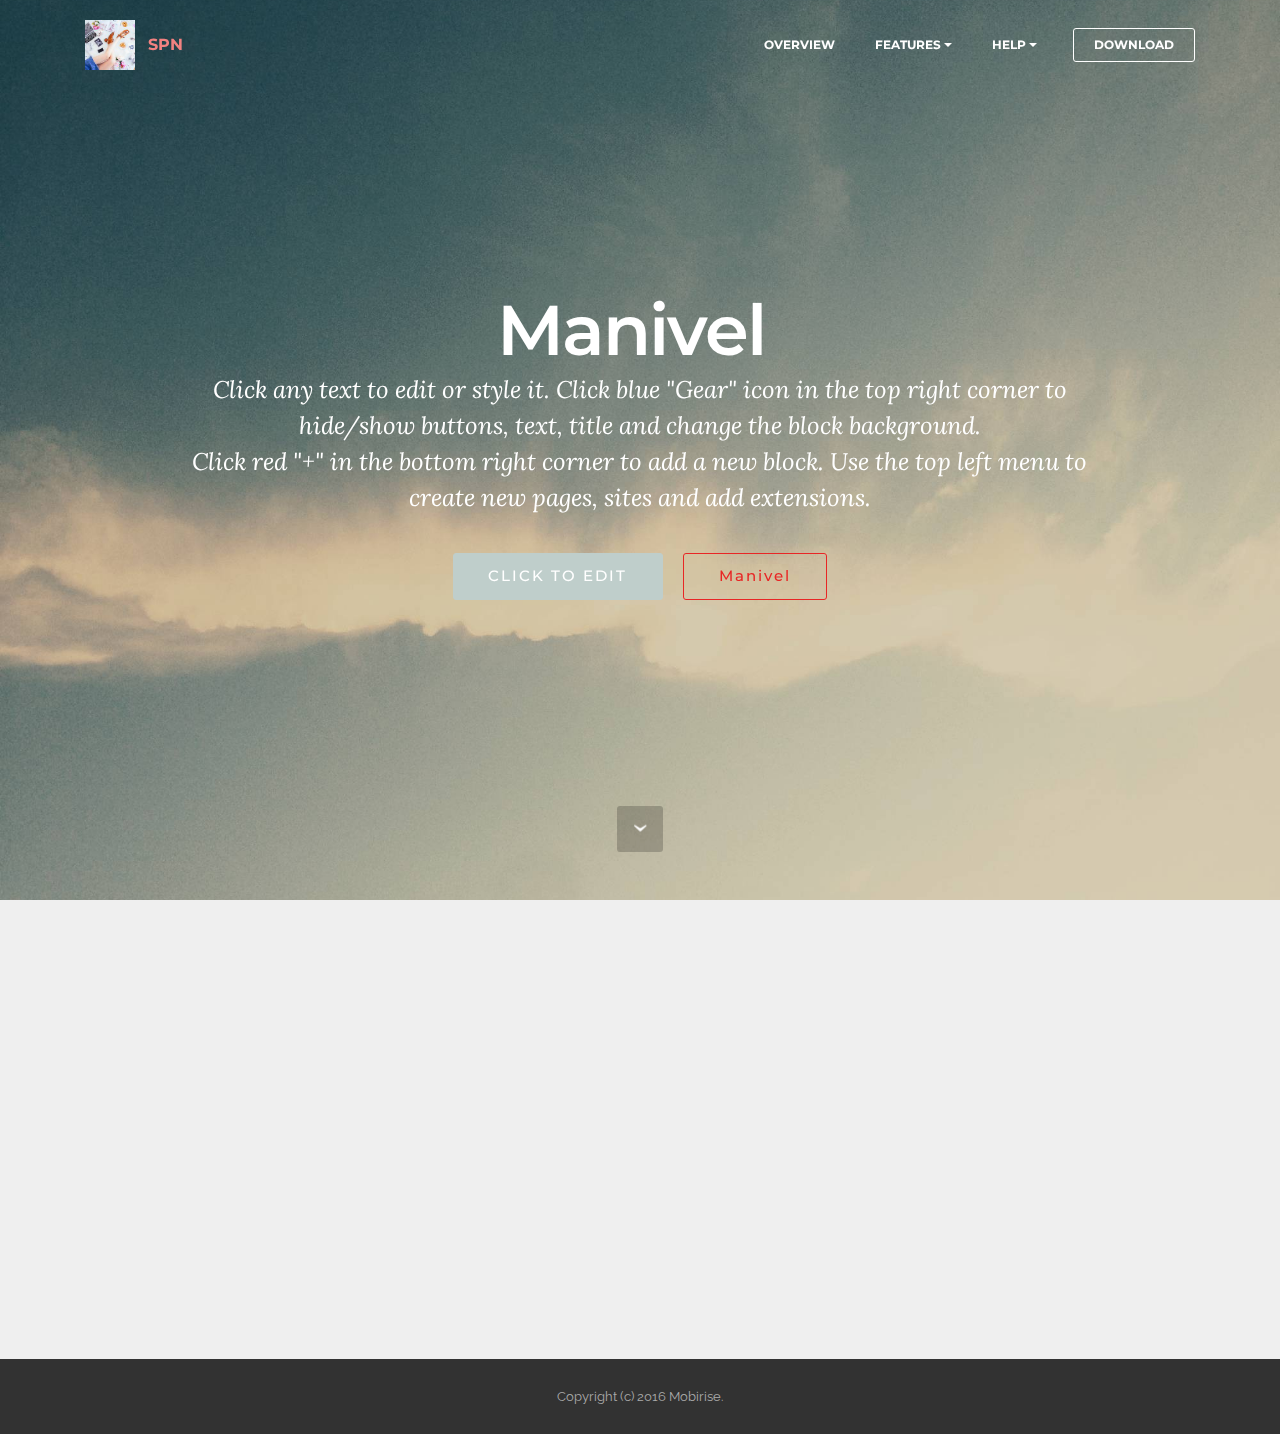
==== index.html @ 3fc9e306 "create github pages" ====
<!DOCTYPE html>
<html>
<head>
  <!-- Site made with Mobirise Website Builder v3.12.1, https://mobirise.com -->
  <meta charset="UTF-8">
  <meta http-equiv="X-UA-Compatible" content="IE=edge">
  <meta name="generator" content="Mobirise v3.12.1, mobirise.com">
  <meta name="viewport" content="width=device-width, initial-scale=1">
  <link rel="shortcut icon" href="assets/images/mbr-128x128.jpg" type="image/x-icon">
  <meta name="description" content="">
  
  <link rel="stylesheet" href="https://fonts.googleapis.com/css?family=Lora:400,700,400italic,700italic&amp;subset=latin">
  <link rel="stylesheet" href="https://fonts.googleapis.com/css?family=Montserrat:400,700">
  <link rel="stylesheet" href="https://fonts.googleapis.com/css?family=Raleway:100,100i,200,200i,300,300i,400,400i,500,500i,600,600i,700,700i,800,800i,900,900i">
  <link rel="stylesheet" href="assets/bootstrap-material-design-font/css/material.css">
  <link rel="stylesheet" href="assets/web/assets/mobirise-icons/mobirise-icons.css">
  <link rel="stylesheet" href="assets/et-line-font-plugin/style.css">
  <link rel="stylesheet" href="assets/tether/tether.min.css">
  <link rel="stylesheet" href="assets/bootstrap/css/bootstrap.min.css">
  <link rel="stylesheet" href="assets/dropdown/css/style.css">
  <link rel="stylesheet" href="assets/animate.css/animate.min.css">
  <link rel="stylesheet" href="assets/theme/css/style.css">
  <link rel="stylesheet" href="assets/mobirise/css/mbr-additional.css" type="text/css">
  
  
  
</head>
<body>
<section id="menu-0">

    <nav class="navbar navbar-dropdown bg-color transparent navbar-fixed-top">
        <div class="container">

            <div class="mbr-table">
                <div class="mbr-table-cell">

                    <div class="navbar-brand">
                        <a href="https://mobirise.com" class="navbar-logo"><img src="assets/images/mbr-128x128.jpg" alt="Mobirise"></a>
                        <a class="navbar-caption text-danger" href="https://mobirise.com">SPN</a>
                    </div>

                </div>
                <div class="mbr-table-cell">

                    <button class="navbar-toggler pull-xs-right hidden-md-up" type="button" data-toggle="collapse" data-target="#exCollapsingNavbar">
                        <div class="hamburger-icon"></div>
                    </button>

                    <ul class="nav-dropdown collapse pull-xs-right nav navbar-nav navbar-toggleable-sm" id="exCollapsingNavbar"><li class="nav-item"><a class="nav-link link" href="https://mobirise.com/">OVERVIEW</a></li><li class="nav-item dropdown"><a class="nav-link link dropdown-toggle" data-toggle="dropdown-submenu" href="https://mobirise.com/">FEATURES</a><div class="dropdown-menu"><a class="dropdown-item" href="https://mobirise.com/">Mobile friendly</a><a class="dropdown-item" href="https://mobirise.com/">Based on Bootstrap</a><div class="dropdown"><a class="dropdown-item dropdown-toggle" data-toggle="dropdown-submenu" href="https://mobirise.com/">Trendy blocks</a><div class="dropdown-menu dropdown-submenu"><a class="dropdown-item" href="https://mobirise.com/">Image/content slider</a><a class="dropdown-item" href="https://mobirise.com/">Contact forms</a><a class="dropdown-item" href="https://mobirise.com/">Image gallery</a><a class="dropdown-item" href="https://mobirise.com/">Mobile menu</a><a class="dropdown-item" href="https://mobirise.com/">Google maps</a><a class="dropdown-item" href="https://mobirise.com/">Social buttons</a><a class="dropdown-item" href="https://mobirise.com/">Google fonts</a><a class="dropdown-item" href="https://mobirise.com/">Video background</a></div></div><a class="dropdown-item" href="https://mobirise.com/">Host anywhere</a></div></li><li class="nav-item dropdown"><a class="nav-link link dropdown-toggle" data-toggle="dropdown-submenu" href="https://mobirise.com/">HELP</a><div class="dropdown-menu"><a class="dropdown-item" href="http://forums.mobirise.com/">Forum</a><a class="dropdown-item" href="https://mobirise.com/">Tutorials</a><a class="dropdown-item" href="https://mobirise.com/">Contact us</a></div></li><li class="nav-item nav-btn"><a class="nav-link btn btn-white btn-white-outline" href="https://mobirise.com/">DOWNLOAD</a></li></ul>
                    <button hidden="" class="navbar-toggler navbar-close" type="button" data-toggle="collapse" data-target="#exCollapsingNavbar">
                        <div class="close-icon"></div>
                    </button>

                </div>
            </div>

        </div>
    </nav>

</section>

<section class="engine"><a rel="external" href="https://mobirise.com">https://mobirise.com/</a></section><section class="mbr-section mbr-section-hero mbr-section-full mbr-parallax-background mbr-section-with-arrow mbr-after-navbar" id="header1-1" style="background-image: url(assets/images/jumbotron.jpg);">

    

    <div class="mbr-table-cell">

        <div class="container">
            <div class="row">
                <div class="mbr-section col-md-10 col-md-offset-1 text-xs-center">

                    <h1 class="mbr-section-title display-1">Manivel&nbsp;</h1>
                    <p class="mbr-section-lead lead">Click any text to edit or style it. Click blue "Gear" icon in the top right corner to hide/show buttons, text, title and change the block background. <br> Click red "+" in the bottom right corner to add a new block. Use the top left menu to create new pages, sites and add extensions.</p>
                    <div class="mbr-section-btn"><a class="btn btn-lg btn-secondary" href="https://mobirise.com">CLICK TO EDIT</a> <a class="btn btn-lg btn-danger-outline btn-danger" href="page1.html">Manivel</a></div>
                </div>
            </div>
        </div>
    </div>

    <div class="mbr-arrow mbr-arrow-floating" aria-hidden="true"><a href="#footer1-2"><i class="mbr-arrow-icon"></i></a></div>

</section>

<section class="mbr-cards mbr-section mbr-section-nopadding" id="features7-3" style="background-color: rgb(239, 239, 239);">

    

    <div class="mbr-cards-row row">
        <div class="mbr-cards-col col-xs-12 col-lg-3" style="padding-top: 80px; padding-bottom: 80px;">
            <div class="container">
                <div class="card cart-block">
                    <div class="card-img iconbox"><a href="https://flipkart.com" target="_blank" class="mbri-shopping-cart mbr-iconfont mbr-iconfont-features7" style="color: rgb(255, 255, 255);"></a></div>
                    <div class="card-block">
                        <h4 class="card-title">Bootstrap 4</h4>
                        
                        <p class="card-text">Bootstrap 4 has been noted as one of the most reliable and proven frameworks and Mobirise has been equipped to develop websites using this framework.</p>
                        
                    </div>
                </div>
            </div>
        </div>
        <div class="mbr-cards-col col-xs-12 col-lg-3" style="padding-top: 80px; padding-bottom: 80px;">
            <div class="container">
                <div class="card cart-block">
                    <div class="card-img iconbox"><a href="https://mobirise.com" class="etl-icon icon-edit mbr-iconfont mbr-iconfont-features7" style="color: rgb(255, 255, 255);"></a></div>
                    <div class="card-block">
                        <h4 class="card-title">Responsive</h4>
                        
                        <p class="card-text">One of Bootstrap 4's big points is responsiveness and Mobirise makes effective use of this by generating highly responsive website for you.</p>
                        
                    </div>
                </div>
          </div>
        </div>
        <div class="mbr-cards-col col-xs-12 col-lg-3" style="padding-top: 80px; padding-bottom: 80px;">
            <div class="container">
                <div class="card cart-block">
                    <div class="card-img iconbox"><a href="https://mobirise.com" class="etl-icon icon-briefcase mbr-iconfont mbr-iconfont-features7" style="color: rgb(255, 255, 255);"></a></div>
                    <div class="card-block">
                        <h4 class="card-title">Web Fonts</h4>
                        
                        <p class="card-text">Google has a highly exhaustive list of fonts compiled into its web font platform and Mobirise makes it easy for you to use them on your website easily and freely.</p>
                        
                    </div>
                </div>
            </div>
        </div>
        <div class="mbr-cards-col col-xs-12 col-lg-3" style="padding-top: 80px; padding-bottom: 80px;">
            <div class="container">
                <div class="card cart-block">
                    <div class="card-img iconbox"><a href="https://mobirise.com" class="etl-icon icon-linegraph mbr-iconfont mbr-iconfont-features7" style="color: rgb(255, 255, 255);"></a></div>
                    <div class="card-block">
                        <h4 class="card-title">Unlimited Sites</h4>
                        
                        <p class="card-text">Mobirise gives you the freedom to develop as many websites as you like given the fact that it is a desktop app.</p>
                        
                    </div>
                </div>
            </div>
        </div>
        
        
    </div>
</section>

<footer class="mbr-small-footer mbr-section mbr-section-nopadding" id="footer1-2" style="background-color: rgb(50, 50, 50); padding-top: 1.75rem; padding-bottom: 1.75rem;">
    
    <div class="container">
        <p class="text-xs-center">Copyright (c) 2016 Mobirise.</p>
    </div>
</footer>


  <script src="assets/web/assets/jquery/jquery.min.js"></script>
  <script src="assets/tether/tether.min.js"></script>
  <script src="assets/bootstrap/js/bootstrap.min.js"></script>
  <script src="assets/smooth-scroll/smooth-scroll.js"></script>
  <script src="assets/dropdown/js/script.min.js"></script>
  <script src="assets/touch-swipe/jquery.touch-swipe.min.js"></script>
  <script src="assets/viewport-checker/jquery.viewportchecker.js"></script>
  <script src="assets/jarallax/jarallax.js"></script>
  <script src="assets/theme/js/script.js"></script>
  
  
  <input name="animation" type="hidden">
  </body>
</html>
---- assets/bootstrap-material-design-font/css/material.css ----
@font-face {
  font-family: 'Material-Design-Icons';
  src: url('../fonts/Material-Design-Icons.eot?3ocs8m');
  src: url('../fonts/Material-Design-Icons.eot?#iefix3ocs8m') format('embedded-opentype'), url('../fonts/Material-Design-Icons.woff?3ocs8m') format('woff'), url('../fonts/Material-Design-Icons.ttf?3ocs8m') format('truetype'), url('../fonts/Material-Design-Icons.svg?3ocs8m#Material-Design-Icons') format('svg');
  font-weight: normal;
  font-style: normal;
}
[class^="mdi-"],
[class*="mdi-"] {
  speak: none;
  display: inline-block;
  font-style: normal;
  font-variant:normal;
  font-weight:normal;
  /*font-size:24px;*/
  line-height:1;
  font-family:'Material-Design-Icons' !important;
  text-rendering: auto;
  
  -webkit-font-smoothing: antialiased;
  -moz-osx-font-smoothing: grayscale;
  -webkit-transform: translate(0, 0);
      -ms-transform: translate(0, 0);
          transform: translate(0, 0);
}
[class^="mdi-"]:before,
[class*="mdi-"]:before {
  display: inline-block;
  speak: none;
  text-decoration: inherit;
}
[class^="mdi-"].pull-left,
[class*="mdi-"].pull-left {
  margin-right: .3em;
}
[class^="mdi-"].pull-right,
[class*="mdi-"].pull-right {
  margin-left: .3em;
}
[class^="mdi-"].mdi-lg:before,
[class*="mdi-"].mdi-lg:before,
[class^="mdi-"].mdi-lg:after,
[class*="mdi-"].mdi-lg:after {
  font-size: 1.33333333em;
  line-height: 0.75em;
  vertical-align: -15%;
}
[class^="mdi-"].mdi-2x:before,
[class*="mdi-"].mdi-2x:before,
[class^="mdi-"].mdi-2x:after,
[class*="mdi-"].mdi-2x:after {
  font-size: 2em;
}
[class^="mdi-"].mdi-3x:before,
[class*="mdi-"].mdi-3x:before,
[class^="mdi-"].mdi-3x:after,
[class*="mdi-"].mdi-3x:after {
  font-size: 3em;
}
[class^="mdi-"].mdi-4x:before,
[class*="mdi-"].mdi-4x:before,
[class^="mdi-"].mdi-4x:after,
[class*="mdi-"].mdi-4x:after {
  font-size: 4em;
}
[class^="mdi-"].mdi-5x:before,
[class*="mdi-"].mdi-5x:before,
[class^="mdi-"].mdi-5x:after,
[class*="mdi-"].mdi-5x:after {
  font-size: 5em;
}
[class^="mdi-device-signal-cellular-"]:after,
[class^="mdi-device-battery-"]:after,
[class^="mdi-device-battery-charging-"]:after,
[class^="mdi-device-signal-cellular-connected-no-internet-"]:after,
[class^="mdi-device-signal-wifi-"]:after,
[class^="mdi-device-signal-wifi-statusbar-not-connected"]:after,
.mdi-device-network-wifi:after {
  opacity: .3;
  position: absolute;
  left: 0;
  top: 0;
  z-index: 1;
  display: inline-block;
  speak: none;
  text-decoration: inherit;
}
[class^="mdi-device-signal-cellular-"]:after {
  content: "\e758";
}
[class^="mdi-device-battery-"]:after {
  content: "\e735";
}
[class^="mdi-device-battery-charging-"]:after {
  content: "\e733";
}
[class^="mdi-device-signal-cellular-connected-no-internet-"]:after {
  content: "\e75d";
}
[class^="mdi-device-signal-wifi-"]:after,
.mdi-device-network-wifi:after {
  content: "\e765";
}
[class^="mdi-device-signal-wifi-statusbasr-not-connected"]:after {
  content: "\e8f7";
}
.mdi-device-signal-cellular-off:after,
.mdi-device-signal-cellular-null:after,
.mdi-device-signal-cellular-no-sim:after,
.mdi-device-signal-wifi-off:after,
.mdi-device-signal-wifi-4-bar:after,
.mdi-device-signal-cellular-4-bar:after,
.mdi-device-battery-alert:after,
.mdi-device-signal-cellular-connected-no-internet-4-bar:after,
.mdi-device-battery-std:after,
.mdi-device-battery-full .mdi-device-battery-unknown:after {
  content: "";
}
.mdi-fw {
  width: 1.28571429em;
  text-align: center;
}
.mdi-ul {
  padding-left: 0;
  margin-left: 2.14285714em;
  list-style-type: none;
}
.mdi-ul > li {
  position: relative;
}
.mdi-li {
  position: absolute;
  left: -2.14285714em;
  width: 2.14285714em;
  top: 0.14285714em;
  text-align: center;
}
.mdi-li.mdi-lg {
  left: -1.85714286em;
}
.mdi-border {
  padding: .2em .25em .15em;
  border: solid 0.08em #eeeeee;
  border-radius: .1em;
}
.mdi-spin {
  -webkit-animation: mdi-spin 2s infinite linear;
  animation: mdi-spin 2s infinite linear;
  -webkit-transform-origin: 50% 50%;
  -ms-transform-origin: 50% 50%;
      transform-origin: 50% 50%;
}
.mdi-pulse {
  -webkit-animation: mdi-spin 1s steps(8) infinite;
  animation: mdi-spin 1s steps(8) infinite;
  -webkit-transform-origin: 50% 50%;
  -ms-transform-origin: 50% 50%;
      transform-origin: 50% 50%;
}
@-webkit-keyframes mdi-spin {
  0% {
    -webkit-transform: rotate(0deg);
    transform: rotate(0deg);
  }
  100% {
    -webkit-transform: rotate(359deg);
    transform: rotate(359deg);
  }
}
@keyframes mdi-spin {
  0% {
    -webkit-transform: rotate(0deg);
    transform: rotate(0deg);
  }
  100% {
    -webkit-transform: rotate(359deg);
    transform: rotate(359deg);
  }
}
.mdi-rotate-90 {
  filter: progid:DXImageTransform.Microsoft.BasicImage(rotation=1);
  -webkit-transform: rotate(90deg);
  -ms-transform: rotate(90deg);
  transform: rotate(90deg);
}
.mdi-rotate-180 {
  filter: progid:DXImageTransform.Microsoft.BasicImage(rotation=2);
  -webkit-transform: rotate(180deg);
  -ms-transform: rotate(180deg);
  transform: rotate(180deg);
}
.mdi-rotate-270 {
  filter: progid:DXImageTransform.Microsoft.BasicImage(rotation=3);
  -webkit-transform: rotate(270deg);
  -ms-transform: rotate(270deg);
  transform: rotate(270deg);
}
.mdi-flip-horizontal {
  filter: progid:DXImageTransform.Microsoft.BasicImage(rotation=0, mirror=1);
  -webkit-transform: scale(-1, 1);
  -ms-transform: scale(-1, 1);
  transform: scale(-1, 1);
}
.mdi-flip-vertical {
  filter: progid:DXImageTransform.Microsoft.BasicImage(rotation=2, mirror=1);
  -webkit-transform: scale(1, -1);
  -ms-transform: scale(1, -1);
  transform: scale(1, -1);
}
:root .mdi-rotate-90,
:root .mdi-rotate-180,
:root .mdi-rotate-270,
:root .mdi-flip-horizontal,
:root .mdi-flip-vertical {
  -webkit-filter: none;
          filter: none;
}
.mdi-stack {
  position: relative;
  display: inline-block;
  width: 2em;
  height: 2em;
  line-height: 2em;
  vertical-align: middle;
}
.mdi-stack-1x,
.mdi-stack-2x {
  position: absolute;
  left: 0;
  width: 100%;
  text-align: center;
}
.mdi-stack-1x {
  line-height: inherit;
}
.mdi-stack-2x {
  font-size: 2em;
}
.mdi-inverse {
  color: #ffffff;
}
/* Start Icons */
.mdi-action-3d-rotation:before {
  content: "\e600";
}
.mdi-action-accessibility:before {
  content: "\e601";
}
.mdi-action-account-balance-wallet:before {
  content: "\e602";
}
.mdi-action-account-balance:before {
  content: "\e603";
}
.mdi-action-account-box:before {
  content: "\e604";
}
.mdi-action-account-child:before {
  content: "\e605";
}
.mdi-action-account-circle:before {
  content: "\e606";
}
.mdi-action-add-shopping-cart:before {
  content: "\e607";
}
.mdi-action-alarm-add:before {
  content: "\e608";
}
.mdi-action-alarm-off:before {
  content: "\e609";
}
.mdi-action-alarm-on:before {
  content: "\e60a";
}
.mdi-action-alarm:before {
  content: "\e60b";
}
.mdi-action-android:before {
  content: "\e60c";
}
.mdi-action-announcement:before {
  content: "\e60d";
}
.mdi-action-aspect-ratio:before {
  content: "\e60e";
}
.mdi-action-assessment:before {
  content: "\e60f";
}
.mdi-action-assignment-ind:before {
  content: "\e610";
}
.mdi-action-assignment-late:before {
  content: "\e611";
}
.mdi-action-assignment-return:before {
  content: "\e612";
}
.mdi-action-assignment-returned:before {
  content: "\e613";
}
.mdi-action-assignment-turned-in:before {
  content: "\e614";
}
.mdi-action-assignment:before {
  content: "\e615";
}
.mdi-action-autorenew:before {
  content: "\e616";
}
.mdi-action-backup:before {
  content: "\e617";
}
.mdi-action-book:before {
  content: "\e618";
}
.mdi-action-bookmark-outline:before {
  content: "\e619";
}
.mdi-action-bookmark:before {
  content: "\e61a";
}
.mdi-action-bug-report:before {
  content: "\e61b";
}
.mdi-action-cached:before {
  content: "\e61c";
}
.mdi-action-check-circle:before {
  content: "\e61d";
}
.mdi-action-class:before {
  content: "\e61e";
}
.mdi-action-credit-card:before {
  content: "\e61f";
}
.mdi-action-dashboard:before {
  content: "\e620";
}
.mdi-action-delete:before {
  content: "\e621";
}
.mdi-action-description:before {
  content: "\e622";
}
.mdi-action-dns:before {
  content: "\e623";
}
.mdi-action-done-all:before {
  content: "\e624";
}
.mdi-action-done:before {
  content: "\e625";
}
.mdi-action-event:before {
  content: "\e626";
}
.mdi-action-exit-to-app:before {
  content: "\e627";
}
.mdi-action-explore:before {
  content: "\e628";
}
.mdi-action-extension:before {
  content: "\e629";
}
.mdi-action-face-unlock:before {
  content: "\e62a";
}
.mdi-action-favorite-outline:before {
  content: "\e62b";
}
.mdi-action-favorite:before {
  content: "\e62c";
}
.mdi-action-find-in-page:before {
  content: "\e62d";
}
.mdi-action-find-replace:before {
  content: "\e62e";
}
.mdi-action-flip-to-back:before {
  content: "\e62f";
}
.mdi-action-flip-to-front:before {
  content: "\e630";
}
.mdi-action-get-app:before {
  content: "\e631";
}
.mdi-action-grade:before {
  content: "\e632";
}
.mdi-action-group-work:before {
  content: "\e633";
}
.mdi-action-help:before {
  content: "\e634";
}
.mdi-action-highlight-remove:before {
  content: "\e635";
}
.mdi-action-history:before {
  content: "\e636";
}
.mdi-action-home:before {
  content: "\e637";
}
.mdi-action-https:before {
  content: "\e638";
}
.mdi-action-info-outline:before {
  content: "\e639";
}
.mdi-action-info:before {
  content: "\e63a";
}
.mdi-action-input:before {
  content: "\e63b";
}
.mdi-action-invert-colors:before {
  content: "\e63c";
}
.mdi-action-label-outline:before {
  content: "\e63d";
}
.mdi-action-label:before {
  content: "\e63e";
}
.mdi-action-language:before {
  content: "\e63f";
}
.mdi-action-launch:before {
  content: "\e640";
}
.mdi-action-list:before {
  content: "\e641";
}
.mdi-action-lock-open:before {
  content: "\e642";
}
.mdi-action-lock-outline:before {
  content: "\e643";
}
.mdi-action-lock:before {
  content: "\e644";
}
.mdi-action-loyalty:before {
  content: "\e645";
}
.mdi-action-markunread-mailbox:before {
  content: "\e646";
}
.mdi-action-note-add:before {
  content: "\e647";
}
.mdi-action-open-in-browser:before {
  content: "\e648";
}
.mdi-action-open-in-new:before {
  content: "\e649";
}
.mdi-action-open-with:before {
  content: "\e64a";
}
.mdi-action-pageview:before {
  content: "\e64b";
}
.mdi-action-payment:before {
  content: "\e64c";
}
.mdi-action-perm-camera-mic:before {
  content: "\e64d";
}
.mdi-action-perm-contact-cal:before {
  content: "\e64e";
}
.mdi-action-perm-data-setting:before {
  content: "\e64f";
}
.mdi-action-perm-device-info:before {
  content: "\e650";
}
.mdi-action-perm-identity:before {
  content: "\e651";
}
.mdi-action-perm-media:before {
  content: "\e652";
}
.mdi-action-perm-phone-msg:before {
  content: "\e653";
}
.mdi-action-perm-scan-wifi:before {
  content: "\e654";
}
.mdi-action-picture-in-picture:before {
  content: "\e655";
}
.mdi-action-polymer:before {
  content: "\e656";
}
.mdi-action-print:before {
  content: "\e657";
}
.mdi-action-query-builder:before {
  content: "\e658";
}
.mdi-action-question-answer:before {
  content: "\e659";
}
.mdi-action-receipt:before {
  content: "\e65a";
}
.mdi-action-redeem:before {
  content: "\e65b";
}
.mdi-action-reorder:before {
  content: "\e65c";
}
.mdi-action-report-problem:before {
  content: "\e65d";
}
.mdi-action-restore:before {
  content: "\e65e";
}
.mdi-action-room:before {
  content: "\e65f";
}
.mdi-action-schedule:before {
  content: "\e660";
}
.mdi-action-search:before {
  content: "\e661";
}
.mdi-action-settings-applications:before {
  content: "\e662";
}
.mdi-action-settings-backup-restore:before {
  content: "\e663";
}
.mdi-action-settings-bluetooth:before {
  content: "\e664";
}
.mdi-action-settings-cell:before {
  content: "\e665";
}
.mdi-action-settings-display:before {
  content: "\e666";
}
.mdi-action-settings-ethernet:before {
  content: "\e667";
}
.mdi-action-settings-input-antenna:before {
  content: "\e668";
}
.mdi-action-settings-input-component:before {
  content: "\e669";
}
.mdi-action-settings-input-composite:before {
  content: "\e66a";
}
.mdi-action-settings-input-hdmi:before {
  content: "\e66b";
}
.mdi-action-settings-input-svideo:before {
  content: "\e66c";
}
.mdi-action-settings-overscan:before {
  content: "\e66d";
}
.mdi-action-settings-phone:before {
  content: "\e66e";
}
.mdi-action-settings-power:before {
  content: "\e66f";
}
.mdi-action-settings-remote:before {
  content: "\e670";
}
.mdi-action-settings-voice:before {
  content: "\e671";
}
.mdi-action-settings:before {
  content: "\e672";
}
.mdi-action-shop-two:before {
  content: "\e673";
}
.mdi-action-shop:before {
  content: "\e674";
}
.mdi-action-shopping-basket:before {
  content: "\e675";
}
.mdi-action-shopping-cart:before {
  content: "\e676";
}
.mdi-action-speaker-notes:before {
  content: "\e677";
}
.mdi-action-spellcheck:before {
  content: "\e678";
}
.mdi-action-star-rate:before {
  content: "\e679";
}
.mdi-action-stars:before {
  content: "\e67a";
}
.mdi-action-store:before {
  content: "\e67b";
}
.mdi-action-subject:before {
  content: "\e67c";
}
.mdi-action-supervisor-account:before {
  content: "\e67d";
}
.mdi-action-swap-horiz:before {
  content: "\e67e";
}
.mdi-action-swap-vert-circle:before {
  content: "\e67f";
}
.mdi-action-swap-vert:before {
  content: "\e680";
}
.mdi-action-system-update-tv:before {
  content: "\e681";
}
.mdi-action-tab-unselected:before {
  content: "\e682";
}
.mdi-action-tab:before {
  content: "\e683";
}
.mdi-action-theaters:before {
  content: "\e684";
}
.mdi-action-thumb-down:before {
  content: "\e685";
}
.mdi-action-thumb-up:before {
  content: "\e686";
}
.mdi-action-thumbs-up-down:before {
  content: "\e687";
}
.mdi-action-toc:before {
  content: "\e688";
}
.mdi-action-today:before {
  content: "\e689";
}
.mdi-action-track-changes:before {
  content: "\e68a";
}
.mdi-action-translate:before {
  content: "\e68b";
}
.mdi-action-trending-down:before {
  content: "\e68c";
}
.mdi-action-trending-neutral:before {
  content: "\e68d";
}
.mdi-action-trending-up:before {
  content: "\e68e";
}
.mdi-action-turned-in-not:before {
  content: "\e68f";
}
.mdi-action-turned-in:before {
  content: "\e690";
}
.mdi-action-verified-user:before {
  content: "\e691";
}
.mdi-action-view-agenda:before {
  content: "\e692";
}
.mdi-action-view-array:before {
  content: "\e693";
}
.mdi-action-view-carousel:before {
  content: "\e694";
}
.mdi-action-view-column:before {
  content: "\e695";
}
.mdi-action-view-day:before {
  content: "\e696";
}
.mdi-action-view-headline:before {
  content: "\e697";
}
.mdi-action-view-list:before {
  content: "\e698";
}
.mdi-action-view-module:before {
  content: "\e699";
}
.mdi-action-view-quilt:before {
  content: "\e69a";
}
.mdi-action-view-stream:before {
  content: "\e69b";
}
.mdi-action-view-week:before {
  content: "\e69c";
}
.mdi-action-visibility-off:before {
  content: "\e69d";
}
.mdi-action-visibility:before {
  content: "\e69e";
}
.mdi-action-wallet-giftcard:before {
  content: "\e69f";
}
.mdi-action-wallet-membership:before {
  content: "\e6a0";
}
.mdi-action-wallet-travel:before {
  content: "\e6a1";
}
.mdi-action-work:before {
  content: "\e6a2";
}
.mdi-alert-error:before {
  content: "\e6a3";
}
.mdi-alert-warning:before {
  content: "\e6a4";
}
.mdi-av-album:before {
  content: "\e6a5";
}
.mdi-av-closed-caption:before {
  content: "\e6a6";
}
.mdi-av-equalizer:before {
  content: "\e6a7";
}
.mdi-av-explicit:before {
  content: "\e6a8";
}
.mdi-av-fast-forward:before {
  content: "\e6a9";
}
.mdi-av-fast-rewind:before {
  content: "\e6aa";
}
.mdi-av-games:before {
  content: "\e6ab";
}
.mdi-av-hearing:before {
  content: "\e6ac";
}
.mdi-av-high-quality:before {
  content: "\e6ad";
}
.mdi-av-loop:before {
  content: "\e6ae";
}
.mdi-av-mic-none:before {
  content: "\e6af";
}
.mdi-av-mic-off:before {
  content: "\e6b0";
}
.mdi-av-mic:before {
  content: "\e6b1";
}
.mdi-av-movie:before {
  content: "\e6b2";
}
.mdi-av-my-library-add:before {
  content: "\e6b3";
}
.mdi-av-my-library-books:before {
  content: "\e6b4";
}
.mdi-av-my-library-music:before {
  content: "\e6b5";
}
.mdi-av-new-releases:before {
  content: "\e6b6";
}
.mdi-av-not-interested:before {
  content: "\e6b7";
}
.mdi-av-pause-circle-fill:before {
  content: "\e6b8";
}
.mdi-av-pause-circle-outline:before {
  content: "\e6b9";
}
.mdi-av-pause:before {
  content: "\e6ba";
}
.mdi-av-play-arrow:before {
  content: "\e6bb";
}
.mdi-av-play-circle-fill:before {
  content: "\e6bc";
}
.mdi-av-play-circle-outline:before {
  content: "\e6bd";
}
.mdi-av-play-shopping-bag:before {
  content: "\e6be";
}
.mdi-av-playlist-add:before {
  content: "\e6bf";
}
.mdi-av-queue-music:before {
  content: "\e6c0";
}
.mdi-av-queue:before {
  content: "\e6c1";
}
.mdi-av-radio:before {
  content: "\e6c2";
}
.mdi-av-recent-actors:before {
  content: "\e6c3";
}
.mdi-av-repeat-one:before {
  content: "\e6c4";
}
.mdi-av-repeat:before {
  content: "\e6c5";
}
.mdi-av-replay:before {
  content: "\e6c6";
}
.mdi-av-shuffle:before {
  content: "\e6c7";
}
.mdi-av-skip-next:before {
  content: "\e6c8";
}
.mdi-av-skip-previous:before {
  content: "\e6c9";
}
.mdi-av-snooze:before {
  content: "\e6ca";
}
.mdi-av-stop:before {
  content: "\e6cb";
}
.mdi-av-subtitles:before {
  content: "\e6cc";
}
.mdi-av-surround-sound:before {
  content: "\e6cd";
}
.mdi-av-timer:before {
  content: "\e6ce";
}
.mdi-av-video-collection:before {
  content: "\e6cf";
}
.mdi-av-videocam-off:before {
  content: "\e6d0";
}
.mdi-av-videocam:before {
  content: "\e6d1";
}
.mdi-av-volume-down:before {
  content: "\e6d2";
}
.mdi-av-volume-mute:before {
  content: "\e6d3";
}
.mdi-av-volume-off:before {
  content: "\e6d4";
}
.mdi-av-volume-up:before {
  content: "\e6d5";
}
.mdi-av-web:before {
  content: "\e6d6";
}
.mdi-communication-business:before {
  content: "\e6d7";
}
.mdi-communication-call-end:before {
  content: "\e6d8";
}
.mdi-communication-call-made:before {
  content: "\e6d9";
}
.mdi-communication-call-merge:before {
  content: "\e6da";
}
.mdi-communication-call-missed:before {
  content: "\e6db";
}
.mdi-communication-call-received:before {
  content: "\e6dc";
}
.mdi-communication-call-split:before {
  content: "\e6dd";
}
.mdi-communication-call:before {
  content: "\e6de";
}
.mdi-communication-chat:before {
  content: "\e6df";
}
.mdi-communication-clear-all:before {
  content: "\e6e0";
}
.mdi-communication-comment:before {
  content: "\e6e1";
}
.mdi-communication-contacts:before {
  content: "\e6e2";
}
.mdi-communication-dialer-sip:before {
  content: "\e6e3";
}
.mdi-communication-dialpad:before {
  content: "\e6e4";
}
.mdi-communication-dnd-on:before {
  content: "\e6e5";
}
.mdi-communication-email:before {
  content: "\e6e6";
}
.mdi-communication-forum:before {
  content: "\e6e7";
}
.mdi-communication-import-export:before {
  content: "\e6e8";
}
.mdi-communication-invert-colors-off:before {
  content: "\e6e9";
}
.mdi-communication-invert-colors-on:before {
  content: "\e6ea";
}
.mdi-communication-live-help:before {
  content: "\e6eb";
}
.mdi-communication-location-off:before {
  content: "\e6ec";
}
.mdi-communication-location-on:before {
  content: "\e6ed";
}
.mdi-communication-message:before {
  content: "\e6ee";
}
.mdi-communication-messenger:before {
  content: "\e6ef";
}
.mdi-communication-no-sim:before {
  content: "\e6f0";
}
.mdi-communication-phone:before {
  content: "\e6f1";
}
.mdi-communication-portable-wifi-off:before {
  content: "\e6f2";
}
.mdi-communication-quick-contacts-dialer:before {
  content: "\e6f3";
}
.mdi-communication-quick-contacts-mail:before {
  content: "\e6f4";
}
.mdi-communication-ring-volume:before {
  content: "\e6f5";
}
.mdi-communication-stay-current-landscape:before {
  content: "\e6f6";
}
.mdi-communication-stay-current-portrait:before {
  content: "\e6f7";
}
.mdi-communication-stay-primary-landscape:before {
  content: "\e6f8";
}
.mdi-communication-stay-primary-portrait:before {
  content: "\e6f9";
}
.mdi-communication-swap-calls:before {
  content: "\e6fa";
}
.mdi-communication-textsms:before {
  content: "\e6fb";
}
.mdi-communication-voicemail:before {
  content: "\e6fc";
}
.mdi-communication-vpn-key:before {
  content: "\e6fd";
}
.mdi-content-add-box:before {
  content: "\e6fe";
}
.mdi-content-add-circle-outline:before {
  content: "\e6ff";
}
.mdi-content-add-circle:before {
  content: "\e700";
}
.mdi-content-add:before {
  content: "\e701";
}
.mdi-content-archive:before {
  content: "\e702";
}
.mdi-content-backspace:before {
  content: "\e703";
}
.mdi-content-block:before {
  content: "\e704";
}
.mdi-content-clear:before {
  content: "\e705";
}
.mdi-content-content-copy:before {
  content: "\e706";
}
.mdi-content-content-cut:before {
  content: "\e707";
}
.mdi-content-content-paste:before {
  content: "\e708";
}
.mdi-content-create:before {
  content: "\e709";
}
.mdi-content-drafts:before {
  content: "\e70a";
}
.mdi-content-filter-list:before {
  content: "\e70b";
}
.mdi-content-flag:before {
  content: "\e70c";
}
.mdi-content-forward:before {
  content: "\e70d";
}
.mdi-content-gesture:before {
  content: "\e70e";
}
.mdi-content-inbox:before {
  content: "\e70f";
}
.mdi-content-link:before {
  content: "\e710";
}
.mdi-content-mail:before {
  content: "\e711";
}
.mdi-content-markunread:before {
  content: "\e712";
}
.mdi-content-redo:before {
  content: "\e713";
}
.mdi-content-remove-circle-outline:before {
  content: "\e714";
}
.mdi-content-remove-circle:before {
  content: "\e715";
}
.mdi-content-remove:before {
  content: "\e716";
}
.mdi-content-reply-all:before {
  content: "\e717";
}
.mdi-content-reply:before {
  content: "\e718";
}
.mdi-content-report:before {
  content: "\e719";
}
.mdi-content-save:before {
  content: "\e71a";
}
.mdi-content-select-all:before {
  content: "\e71b";
}
.mdi-content-send:before {
  content: "\e71c";
}
.mdi-content-sort:before {
  content: "\e71d";
}
.mdi-content-text-format:before {
  content: "\e71e";
}
.mdi-content-undo:before {
  content: "\e71f";
}
.mdi-editor-attach-file:before {
  content: "\e776";
}
.mdi-editor-attach-money:before {
  content: "\e777";
}
.mdi-editor-border-all:before {
  content: "\e778";
}
.mdi-editor-border-bottom:before {
  content: "\e779";
}
.mdi-editor-border-clear:before {
  content: "\e77a";
}
.mdi-editor-border-color:before {
  content: "\e77b";
}
.mdi-editor-border-horizontal:before {
  content: "\e77c";
}
.mdi-editor-border-inner:before {
  content: "\e77d";
}
.mdi-editor-border-left:before {
  content: "\e77e";
}
.mdi-editor-border-outer:before {
  content: "\e77f";
}
.mdi-editor-border-right:before {
  content: "\e780";
}
.mdi-editor-border-style:before {
  content: "\e781";
}
.mdi-editor-border-top:before {
  content: "\e782";
}
.mdi-editor-border-vertical:before {
  content: "\e783";
}
.mdi-editor-format-align-center:before {
  content: "\e784";
}
.mdi-editor-format-align-justify:before {
  content: "\e785";
}
.mdi-editor-format-align-left:before {
  content: "\e786";
}
.mdi-editor-format-align-right:before {
  content: "\e787";
}
.mdi-editor-format-bold:before {
  content: "\e788";
}
.mdi-editor-format-clear:before {
  content: "\e789";
}
.mdi-editor-format-color-fill:before {
  content: "\e78a";
}
.mdi-editor-format-color-reset:before {
  content: "\e78b";
}
.mdi-editor-format-color-text:before {
  content: "\e78c";
}
.mdi-editor-format-indent-decrease:before {
  content: "\e78d";
}
.mdi-editor-format-indent-increase:before {
  content: "\e78e";
}
.mdi-editor-format-italic:before {
  content: "\e78f";
}
.mdi-editor-format-line-spacing:before {
  content: "\e790";
}
.mdi-editor-format-list-bulleted:before {
  content: "\e791";
}
.mdi-editor-format-list-numbered:before {
  content: "\e792";
}
.mdi-editor-format-paint:before {
  content: "\e793";
}
.mdi-editor-format-quote:before {
  content: "\e794";
}
.mdi-editor-format-size:before {
  content: "\e795";
}
.mdi-editor-format-strikethrough:before {
  content: "\e796";
}
.mdi-editor-format-textdirection-l-to-r:before {
  content: "\e797";
}
.mdi-editor-format-textdirection-r-to-l:before {
  content: "\e798";
}
.mdi-editor-format-underline:before {
  content: "\e799";
}
.mdi-editor-functions:before {
  content: "\e79a";
}
.mdi-editor-insert-chart:before {
  content: "\e79b";
}
.mdi-editor-insert-comment:before {
  content: "\e79c";
}
.mdi-editor-insert-drive-file:before {
  content: "\e79d";
}
.mdi-editor-insert-emoticon:before {
  content: "\e79e";
}
.mdi-editor-insert-invitation:before {
  content: "\e79f";
}
.mdi-editor-insert-link:before {
  content: "\e7a0";
}
.mdi-editor-insert-photo:before {
  content: "\e7a1";
}
.mdi-editor-merge-type:before {
  content: "\e7a2";
}
.mdi-editor-mode-comment:before {
  content: "\e7a3";
}
.mdi-editor-mode-edit:before {
  content: "\e7a4";
}
.mdi-editor-publish:before {
  content: "\e7a5";
}
.mdi-editor-vertical-align-bottom:before {
  content: "\e7a6";
}
.mdi-editor-vertical-align-center:before {
  content: "\e7a7";
}
.mdi-editor-vertical-align-top:before {
  content: "\e7a8";
}
.mdi-editor-wrap-text:before {
  content: "\e7a9";
}
.mdi-file-attachment:before {
  content: "\e7aa";
}
.mdi-file-cloud-circle:before {
  content: "\e7ab";
}
.mdi-file-cloud-done:before {
  content: "\e7ac";
}
.mdi-file-cloud-download:before {
  content: "\e7ad";
}
.mdi-file-cloud-off:before {
  content: "\e7ae";
}
.mdi-file-cloud-queue:before {
  content: "\e7af";
}
.mdi-file-cloud-upload:before {
  content: "\e7b0";
}
.mdi-file-cloud:before {
  content: "\e7b1";
}
.mdi-file-file-download:before {
  content: "\e7b2";
}
.mdi-file-file-upload:before {
  content: "\e7b3";
}
.mdi-file-folder-open:before {
  content: "\e7b4";
}
.mdi-file-folder-shared:before {
  content: "\e7b5";
}
.mdi-file-folder:before {
  content: "\e7b6";
}
.mdi-device-access-alarm:before {
  content: "\e720";
}
.mdi-device-access-alarms:before {
  content: "\e721";
}
.mdi-device-access-time:before {
  content: "\e722";
}
.mdi-device-add-alarm:before {
  content: "\e723";
}
.mdi-device-airplanemode-off:before {
  content: "\e724";
}
.mdi-device-airplanemode-on:before {
  content: "\e725";
}
.mdi-device-battery-20:before {
  content: "\e726";
}
.mdi-device-battery-30:before {
  content: "\e727";
}
.mdi-device-battery-50:before {
  content: "\e728";
}
.mdi-device-battery-60:before {
  content: "\e729";
}
.mdi-device-battery-80:before {
  content: "\e72a";
}
.mdi-device-battery-90:before {
  content: "\e72b";
}
.mdi-device-battery-alert:before {
  content: "\e72c";
}
.mdi-device-battery-charging-20:before {
  content: "\e72d";
}
.mdi-device-battery-charging-30:before {
  content: "\e72e";
}
.mdi-device-battery-charging-50:before {
  content: "\e72f";
}
.mdi-device-battery-charging-60:before {
  content: "\e730";
}
.mdi-device-battery-charging-80:before {
  content: "\e731";
}
.mdi-device-battery-charging-90:before {
  content: "\e732";
}
.mdi-device-battery-charging-full:before {
  content: "\e733";
}
.mdi-device-battery-full:before {
  content: "\e734";
}
.mdi-device-battery-std:before {
  content: "\e735";
}
.mdi-device-battery-unknown:before {
  content: "\e736";
}
.mdi-device-bluetooth-connected:before {
  content: "\e737";
}
.mdi-device-bluetooth-disabled:before {
  content: "\e738";
}
.mdi-device-bluetooth-searching:before {
  content: "\e739";
}
.mdi-device-bluetooth:before {
  content: "\e73a";
}
.mdi-device-brightness-auto:before {
  content: "\e73b";
}
.mdi-device-brightness-high:before {
  content: "\e73c";
}
.mdi-device-brightness-low:before {
  content: "\e73d";
}
.mdi-device-brightness-medium:before {
  content: "\e73e";
}
.mdi-device-data-usage:before {
  content: "\e73f";
}
.mdi-device-developer-mode:before {
  content: "\e740";
}
.mdi-device-devices:before {
  content: "\e741";
}
.mdi-device-dvr:before {
  content: "\e742";
}
.mdi-device-gps-fixed:before {
  content: "\e743";
}
.mdi-device-gps-not-fixed:before {
  content: "\e744";
}
.mdi-device-gps-off:before {
  content: "\e745";
}
.mdi-device-location-disabled:before {
  content: "\e746";
}
.mdi-device-location-searching:before {
  content: "\e747";
}
.mdi-device-multitrack-audio:before {
  content: "\e748";
}
.mdi-device-network-cell:before {
  content: "\e749";
}
.mdi-device-network-wifi:before {
  content: "\e74a";
}
.mdi-device-nfc:before {
  content: "\e74b";
}
.mdi-device-now-wallpaper:before {
  content: "\e74c";
}
.mdi-device-now-widgets:before {
  content: "\e74d";
}
.mdi-device-screen-lock-landscape:before {
  content: "\e74e";
}
.mdi-device-screen-lock-portrait:before {
  content: "\e74f";
}
.mdi-device-screen-lock-rotation:before {
  content: "\e750";
}
.mdi-device-screen-rotation:before {
  content: "\e751";
}
.mdi-device-sd-storage:before {
  content: "\e752";
}
.mdi-device-settings-system-daydream:before {
  content: "\e753";
}
.mdi-device-signal-cellular-0-bar:before {
  content: "\e754";
}
.mdi-device-signal-cellular-1-bar:before {
  content: "\e755";
}
.mdi-device-signal-cellular-2-bar:before {
  content: "\e756";
}
.mdi-device-signal-cellular-3-bar:before {
  content: "\e757";
}
.mdi-device-signal-cellular-4-bar:before {
  content: "\e758";
}
.mdi-signal-wifi-statusbar-connected-no-internet-after:before {
  content: "\e8f6";
}
.mdi-device-signal-cellular-connected-no-internet-0-bar:before {
  content: "\e759";
}
.mdi-device-signal-cellular-connected-no-internet-1-bar:before {
  content: "\e75a";
}
.mdi-device-signal-cellular-connected-no-internet-2-bar:before {
  content: "\e75b";
}
.mdi-device-signal-cellular-connected-no-internet-3-bar:before {
  content: "\e75c";
}
.mdi-device-signal-cellular-connected-no-internet-4-bar:before {
  content: "\e75d";
}
.mdi-device-signal-cellular-no-sim:before {
  content: "\e75e";
}
.mdi-device-signal-cellular-null:before {
  content: "\e75f";
}
.mdi-device-signal-cellular-off:before {
  content: "\e760";
}
.mdi-device-signal-wifi-0-bar:before {
  content: "\e761";
}
.mdi-device-signal-wifi-1-bar:before {
  content: "\e762";
}
.mdi-device-signal-wifi-2-bar:before {
  content: "\e763";
}
.mdi-device-signal-wifi-3-bar:before {
  content: "\e764";
}
.mdi-device-signal-wifi-4-bar:before {
  content: "\e765";
}
.mdi-device-signal-wifi-off:before {
  content: "\e766";
}
.mdi-device-signal-wifi-statusbar-1-bar:before {
  content: "\e767";
}
.mdi-device-signal-wifi-statusbar-2-bar:before {
  content: "\e768";
}
.mdi-device-signal-wifi-statusbar-3-bar:before {
  content: "\e769";
}
.mdi-device-signal-wifi-statusbar-4-bar:before {
  content: "\e76a";
}
.mdi-device-signal-wifi-statusbar-connected-no-internet-:before {
  content: "\e76b";
}
.mdi-device-signal-wifi-statusbar-connected-no-internet:before {
  content: "\e76f";
}
.mdi-device-signal-wifi-statusbar-connected-no-internet-2:before {
  content: "\e76c";
}
.mdi-device-signal-wifi-statusbar-connected-no-internet-3:before {
  content: "\e76d";
}
.mdi-device-signal-wifi-statusbar-connected-no-internet-4:before {
  content: "\e76e";
}
.mdi-signal-wifi-statusbar-not-connected-after:before {
  content: "\e8f7";
}
.mdi-device-signal-wifi-statusbar-not-connected:before {
  content: "\e770";
}
.mdi-device-signal-wifi-statusbar-null:before {
  content: "\e771";
}
.mdi-device-storage:before {
  content: "\e772";
}
.mdi-device-usb:before {
  content: "\e773";
}
.mdi-device-wifi-lock:before {
  content: "\e774";
}
.mdi-device-wifi-tethering:before {
  content: "\e775";
}
.mdi-hardware-cast-connected:before {
  content: "\e7b7";
}
.mdi-hardware-cast:before {
  content: "\e7b8";
}
.mdi-hardware-computer:before {
  content: "\e7b9";
}
.mdi-hardware-desktop-mac:before {
  content: "\e7ba";
}
.mdi-hardware-desktop-windows:before {
  content: "\e7bb";
}
.mdi-hardware-dock:before {
  content: "\e7bc";
}
.mdi-hardware-gamepad:before {
  content: "\e7bd";
}
.mdi-hardware-headset-mic:before {
  content: "\e7be";
}
.mdi-hardware-headset:before {
  content: "\e7bf";
}
.mdi-hardware-keyboard-alt:before {
  content: "\e7c0";
}
.mdi-hardware-keyboard-arrow-down:before {
  content: "\e7c1";
}
.mdi-hardware-keyboard-arrow-left:before {
  content: "\e7c2";
}
.mdi-hardware-keyboard-arrow-right:before {
  content: "\e7c3";
}
.mdi-hardware-keyboard-arrow-up:before {
  content: "\e7c4";
}
.mdi-hardware-keyboard-backspace:before {
  content: "\e7c5";
}
.mdi-hardware-keyboard-capslock:before {
  content: "\e7c6";
}
.mdi-hardware-keyboard-control:before {
  content: "\e7c7";
}
.mdi-hardware-keyboard-hide:before {
  content: "\e7c8";
}
.mdi-hardware-keyboard-return:before {
  content: "\e7c9";
}
.mdi-hardware-keyboard-tab:before {
  content: "\e7ca";
}
.mdi-hardware-keyboard-voice:before {
  content: "\e7cb";
}
.mdi-hardware-keyboard:before {
  content: "\e7cc";
}
.mdi-hardware-laptop-chromebook:before {
  content: "\e7cd";
}
.mdi-hardware-laptop-mac:before {
  content: "\e7ce";
}
.mdi-hardware-laptop-windows:before {
  content: "\e7cf";
}
.mdi-hardware-laptop:before {
  content: "\e7d0";
}
.mdi-hardware-memory:before {
  content: "\e7d1";
}
.mdi-hardware-mouse:before {
  content: "\e7d2";
}
.mdi-hardware-phone-android:before {
  content: "\e7d3";
}
.mdi-hardware-phone-iphone:before {
  content: "\e7d4";
}
.mdi-hardware-phonelink-off:before {
  content: "\e7d5";
}
.mdi-hardware-phonelink:before {
  content: "\e7d6";
}
.mdi-hardware-security:before {
  content: "\e7d7";
}
.mdi-hardware-sim-card:before {
  content: "\e7d8";
}
.mdi-hardware-smartphone:before {
  content: "\e7d9";
}
.mdi-hardware-speaker:before {
  content: "\e7da";
}
.mdi-hardware-tablet-android:before {
  content: "\e7db";
}
.mdi-hardware-tablet-mac:before {
  content: "\e7dc";
}
.mdi-hardware-tablet:before {
  content: "\e7dd";
}
.mdi-hardware-tv:before {
  content: "\e7de";
}
.mdi-hardware-watch:before {
  content: "\e7df";
}
.mdi-image-add-to-photos:before {
  content: "\e7e0";
}
.mdi-image-adjust:before {
  content: "\e7e1";
}
.mdi-image-assistant-photo:before {
  content: "\e7e2";
}
.mdi-image-audiotrack:before {
  content: "\e7e3";
}
.mdi-image-blur-circular:before {
  content: "\e7e4";
}
.mdi-image-blur-linear:before {
  content: "\e7e5";
}
.mdi-image-blur-off:before {
  content: "\e7e6";
}
.mdi-image-blur-on:before {
  content: "\e7e7";
}
.mdi-image-brightness-1:before {
  content: "\e7e8";
}
.mdi-image-brightness-2:before {
  content: "\e7e9";
}
.mdi-image-brightness-3:before {
  content: "\e7ea";
}
.mdi-image-brightness-4:before {
  content: "\e7eb";
}
.mdi-image-brightness-5:before {
  content: "\e7ec";
}
.mdi-image-brightness-6:before {
  content: "\e7ed";
}
.mdi-image-brightness-7:before {
  content: "\e7ee";
}
.mdi-image-brush:before {
  content: "\e7ef";
}
.mdi-image-camera-alt:before {
  content: "\e7f0";
}
.mdi-image-camera-front:before {
  content: "\e7f1";
}
.mdi-image-camera-rear:before {
  content: "\e7f2";
}
.mdi-image-camera-roll:before {
  content: "\e7f3";
}
.mdi-image-camera:before {
  content: "\e7f4";
}
.mdi-image-center-focus-strong:before {
  content: "\e7f5";
}
.mdi-image-center-focus-weak:before {
  content: "\e7f6";
}
.mdi-image-collections:before {
  content: "\e7f7";
}
.mdi-image-color-lens:before {
  content: "\e7f8";
}
.mdi-image-colorize:before {
  content: "\e7f9";
}
.mdi-image-compare:before {
  content: "\e7fa";
}
.mdi-image-control-point-duplicate:before {
  content: "\e7fb";
}
.mdi-image-control-point:before {
  content: "\e7fc";
}
.mdi-image-crop-3-2:before {
  content: "\e7fd";
}
.mdi-image-crop-5-4:before {
  content: "\e7fe";
}
.mdi-image-crop-7-5:before {
  content: "\e7ff";
}
.mdi-image-crop-16-9:before {
  content: "\e800";
}
.mdi-image-crop-din:before {
  content: "\e801";
}
.mdi-image-crop-free:before {
  content: "\e802";
}
.mdi-image-crop-landscape:before {
  content: "\e803";
}
.mdi-image-crop-original:before {
  content: "\e804";
}
.mdi-image-crop-portrait:before {
  content: "\e805";
}
.mdi-image-crop-square:before {
  content: "\e806";
}
.mdi-image-crop:before {
  content: "\e807";
}
.mdi-image-dehaze:before {
  content: "\e808";
}
.mdi-image-details:before {
  content: "\e809";
}
.mdi-image-edit:before {
  content: "\e80a";
}
.mdi-image-exposure-minus-1:before {
  content: "\e80b";
}
.mdi-image-exposure-minus-2:before {
  content: "\e80c";
}
.mdi-image-exposure-plus-1:before {
  content: "\e80d";
}
.mdi-image-exposure-plus-2:before {
  content: "\e80e";
}
.mdi-image-exposure-zero:before {
  content: "\e80f";
}
.mdi-image-exposure:before {
  content: "\e810";
}
.mdi-image-filter-1:before {
  content: "\e811";
}
.mdi-image-filter-2:before {
  content: "\e812";
}
.mdi-image-filter-3:before {
  content: "\e813";
}
.mdi-image-filter-4:before {
  content: "\e814";
}
.mdi-image-filter-5:before {
  content: "\e815";
}
.mdi-image-filter-6:before {
  content: "\e816";
}
.mdi-image-filter-7:before {
  content: "\e817";
}
.mdi-image-filter-8:before {
  content: "\e818";
}
.mdi-image-filter-9-plus:before {
  content: "\e819";
}
.mdi-image-filter-9:before {
  content: "\e81a";
}
.mdi-image-filter-b-and-w:before {
  content: "\e81b";
}
.mdi-image-filter-center-focus:before {
  content: "\e81c";
}
.mdi-image-filter-drama:before {
  content: "\e81d";
}
.mdi-image-filter-frames:before {
  content: "\e81e";
}
.mdi-image-filter-hdr:before {
  content: "\e81f";
}
.mdi-image-filter-none:before {
  content: "\e820";
}
.mdi-image-filter-tilt-shift:before {
  content: "\e821";
}
.mdi-image-filter-vintage:before {
  content: "\e822";
}
.mdi-image-filter:before {
  content: "\e823";
}
.mdi-image-flare:before {
  content: "\e824";
}
.mdi-image-flash-auto:before {
  content: "\e825";
}
.mdi-image-flash-off:before {
  content: "\e826";
}
.mdi-image-flash-on:before {
  content: "\e827";
}
.mdi-image-flip:before {
  content: "\e828";
}
.mdi-image-gradient:before {
  content: "\e829";
}
.mdi-image-grain:before {
  content: "\e82a";
}
.mdi-image-grid-off:before {
  content: "\e82b";
}
.mdi-image-grid-on:before {
  content: "\e82c";
}
.mdi-image-hdr-off:before {
  content: "\e82d";
}
.mdi-image-hdr-on:before {
  content: "\e82e";
}
.mdi-image-hdr-strong:before {
  content: "\e82f";
}
.mdi-image-hdr-weak:before {
  content: "\e830";
}
.mdi-image-healing:before {
  content: "\e831";
}
.mdi-image-image-aspect-ratio:before {
  content: "\e832";
}
.mdi-image-image:before {
  content: "\e833";
}
.mdi-image-iso:before {
  content: "\e834";
}
.mdi-image-landscape:before {
  content: "\e835";
}
.mdi-image-leak-add:before {
  content: "\e836";
}
.mdi-image-leak-remove:before {
  content: "\e837";
}
.mdi-image-lens:before {
  content: "\e838";
}
.mdi-image-looks-3:before {
  content: "\e839";
}
.mdi-image-looks-4:before {
  content: "\e83a";
}
.mdi-image-looks-5:before {
  content: "\e83b";
}
.mdi-image-looks-6:before {
  content: "\e83c";
}
.mdi-image-looks-one:before {
  content: "\e83d";
}
.mdi-image-looks-two:before {
  content: "\e83e";
}
.mdi-image-looks:before {
  content: "\e83f";
}
.mdi-image-loupe:before {
  content: "\e840";
}
.mdi-image-movie-creation:before {
  content: "\e841";
}
.mdi-image-nature-people:before {
  content: "\e842";
}
.mdi-image-nature:before {
  content: "\e843";
}
.mdi-image-navigate-before:before {
  content: "\e844";
}
.mdi-image-navigate-next:before {
  content: "\e845";
}
.mdi-image-palette:before {
  content: "\e846";
}
.mdi-image-panorama-fisheye:before {
  content: "\e847";
}
.mdi-image-panorama-horizontal:before {
  content: "\e848";
}
.mdi-image-panorama-vertical:before {
  content: "\e849";
}
.mdi-image-panorama-wide-angle:before {
  content: "\e84a";
}
.mdi-image-panorama:before {
  content: "\e84b";
}
.mdi-image-photo-album:before {
  content: "\e84c";
}
.mdi-image-photo-camera:before {
  content: "\e84d";
}
.mdi-image-photo-library:before {
  content: "\e84e";
}
.mdi-image-photo:before {
  content: "\e84f";
}
.mdi-image-portrait:before {
  content: "\e850";
}
.mdi-image-remove-red-eye:before {
  content: "\e851";
}
.mdi-image-rotate-left:before {
  content: "\e852";
}
.mdi-image-rotate-right:before {
  content: "\e853";
}
.mdi-image-slideshow:before {
  content: "\e854";
}
.mdi-image-straighten:before {
  content: "\e855";
}
.mdi-image-style:before {
  content: "\e856";
}
.mdi-image-switch-camera:before {
  content: "\e857";
}
.mdi-image-switch-video:before {
  content: "\e858";
}
.mdi-image-tag-faces:before {
  content: "\e859";
}
.mdi-image-texture:before {
  content: "\e85a";
}
.mdi-image-timelapse:before {
  content: "\e85b";
}
.mdi-image-timer-3:before {
  content: "\e85c";
}
.mdi-image-timer-10:before {
  content: "\e85d";
}
.mdi-image-timer-auto:before {
  content: "\e85e";
}
.mdi-image-timer-off:before {
  content: "\e85f";
}
.mdi-image-timer:before {
  content: "\e860";
}
.mdi-image-tonality:before {
  content: "\e861";
}
.mdi-image-transform:before {
  content: "\e862";
}
.mdi-image-tune:before {
  content: "\e863";
}
.mdi-image-wb-auto:before {
  content: "\e864";
}
.mdi-image-wb-cloudy:before {
  content: "\e865";
}
.mdi-image-wb-incandescent:before {
  content: "\e866";
}
.mdi-image-wb-irradescent:before {
  content: "\e867";
}
.mdi-image-wb-sunny:before {
  content: "\e868";
}
.mdi-maps-beenhere:before {
  content: "\e869";
}
.mdi-maps-directions-bike:before {
  content: "\e86a";
}
.mdi-maps-directions-bus:before {
  content: "\e86b";
}
.mdi-maps-directions-car:before {
  content: "\e86c";
}
.mdi-maps-directions-ferry:before {
  content: "\e86d";
}
.mdi-maps-directions-subway:before {
  content: "\e86e";
}
.mdi-maps-directions-train:before {
  content: "\e86f";
}
.mdi-maps-directions-transit:before {
  content: "\e870";
}
.mdi-maps-directions-walk:before {
  content: "\e871";
}
.mdi-maps-directions:before {
  content: "\e872";
}
.mdi-maps-flight:before {
  content: "\e873";
}
.mdi-maps-hotel:before {
  content: "\e874";
}
.mdi-maps-layers-clear:before {
  content: "\e875";
}
.mdi-maps-layers:before {
  content: "\e876";
}
.mdi-maps-local-airport:before {
  content: "\e877";
}
.mdi-maps-local-atm:before {
  content: "\e878";
}
.mdi-maps-local-attraction:before {
  content: "\e879";
}
.mdi-maps-local-bar:before {
  content: "\e87a";
}
.mdi-maps-local-cafe:before {
  content: "\e87b";
}
.mdi-maps-local-car-wash:before {
  content: "\e87c";
}
.mdi-maps-local-convenience-store:before {
  content: "\e87d";
}
.mdi-maps-local-drink:before {
  content: "\e87e";
}
.mdi-maps-local-florist:before {
  content: "\e87f";
}
.mdi-maps-local-gas-station:before {
  content: "\e880";
}
.mdi-maps-local-grocery-store:before {
  content: "\e881";
}
.mdi-maps-local-hospital:before {
  content: "\e882";
}
.mdi-maps-local-hotel:before {
  content: "\e883";
}
.mdi-maps-local-laundry-service:before {
  content: "\e884";
}
.mdi-maps-local-library:before {
  content: "\e885";
}
.mdi-maps-local-mall:before {
  content: "\e886";
}
.mdi-maps-local-movies:before {
  content: "\e887";
}
.mdi-maps-local-offer:before {
  content: "\e888";
}
.mdi-maps-local-parking:before {
  content: "\e889";
}
.mdi-maps-local-pharmacy:before {
  content: "\e88a";
}
.mdi-maps-local-phone:before {
  content: "\e88b";
}
.mdi-maps-local-pizza:before {
  content: "\e88c";
}
.mdi-maps-local-play:before {
  content: "\e88d";
}
.mdi-maps-local-post-office:before {
  content: "\e88e";
}
.mdi-maps-local-print-shop:before {
  content: "\e88f";
}
.mdi-maps-local-restaurant:before {
  content: "\e890";
}
.mdi-maps-local-see:before {
  content: "\e891";
}
.mdi-maps-local-shipping:before {
  content: "\e892";
}
.mdi-maps-local-taxi:before {
  content: "\e893";
}
.mdi-maps-location-history:before {
  content: "\e894";
}
.mdi-maps-map:before {
  content: "\e895";
}
.mdi-maps-my-location:before {
  content: "\e896";
}
.mdi-maps-navigation:before {
  content: "\e897";
}
.mdi-maps-pin-drop:before {
  content: "\e898";
}
.mdi-maps-place:before {
  content: "\e899";
}
.mdi-maps-rate-review:before {
  content: "\e89a";
}
.mdi-maps-restaurant-menu:before {
  content: "\e89b";
}
.mdi-maps-satellite:before {
  content: "\e89c";
}
.mdi-maps-store-mall-directory:before {
  content: "\e89d";
}
.mdi-maps-terrain:before {
  content: "\e89e";
}
.mdi-maps-traffic:before {
  content: "\e89f";
}
.mdi-navigation-apps:before {
  content: "\e8a0";
}
.mdi-navigation-arrow-back:before {
  content: "\e8a1";
}
.mdi-navigation-arrow-drop-down-circle:before {
  content: "\e8a2";
}
.mdi-navigation-arrow-drop-down:before {
  content: "\e8a3";
}
.mdi-navigation-arrow-drop-up:before {
  content: "\e8a4";
}
.mdi-navigation-arrow-forward:before {
  content: "\e8a5";
}
.mdi-navigation-cancel:before {
  content: "\e8a6";
}
.mdi-navigation-check:before {
  content: "\e8a7";
}
.mdi-navigation-chevron-left:before {
  content: "\e8a8";
}
.mdi-navigation-chevron-right:before {
  content: "\e8a9";
}
.mdi-navigation-close:before {
  content: "\e8aa";
}
.mdi-navigation-expand-less:before {
  content: "\e8ab";
}
.mdi-navigation-expand-more:before {
  content: "\e8ac";
}
.mdi-navigation-fullscreen-exit:before {
  content: "\e8ad";
}
.mdi-navigation-fullscreen:before {
  content: "\e8ae";
}
.mdi-navigation-menu:before {
  content: "\e8af";
}
.mdi-navigation-more-horiz:before {
  content: "\e8b0";
}
.mdi-navigation-more-vert:before {
  content: "\e8b1";
}
.mdi-navigation-refresh:before {
  content: "\e8b2";
}
.mdi-navigation-unfold-less:before {
  content: "\e8b3";
}
.mdi-navigation-unfold-more:before {
  content: "\e8b4";
}
.mdi-notification-adb:before {
  content: "\e8b5";
}
.mdi-notification-bluetooth-audio:before {
  content: "\e8b6";
}
.mdi-notification-disc-full:before {
  content: "\e8b7";
}
.mdi-notification-dnd-forwardslash:before {
  content: "\e8b8";
}
.mdi-notification-do-not-disturb:before {
  content: "\e8b9";
}
.mdi-notification-drive-eta:before {
  content: "\e8ba";
}
.mdi-notification-event-available:before {
  content: "\e8bb";
}
.mdi-notification-event-busy:before {
  content: "\e8bc";
}
.mdi-notification-event-note:before {
  content: "\e8bd";
}
.mdi-notification-folder-special:before {
  content: "\e8be";
}
.mdi-notification-mms:before {
  content: "\e8bf";
}
.mdi-notification-more:before {
  content: "\e8c0";
}
.mdi-notification-network-locked:before {
  content: "\e8c1";
}
.mdi-notification-phone-bluetooth-speaker:before {
  content: "\e8c2";
}
.mdi-notification-phone-forwarded:before {
  content: "\e8c3";
}
.mdi-notification-phone-in-talk:before {
  content: "\e8c4";
}
.mdi-notification-phone-locked:before {
  content: "\e8c5";
}
.mdi-notification-phone-missed:before {
  content: "\e8c6";
}
.mdi-notification-phone-paused:before {
  content: "\e8c7";
}
.mdi-notification-play-download:before {
  content: "\e8c8";
}
.mdi-notification-play-install:before {
  content: "\e8c9";
}
.mdi-notification-sd-card:before {
  content: "\e8ca";
}
.mdi-notification-sim-card-alert:before {
  content: "\e8cb";
}
.mdi-notification-sms-failed:before {
  content: "\e8cc";
}
.mdi-notification-sms:before {
  content: "\e8cd";
}
.mdi-notification-sync-disabled:before {
  content: "\e8ce";
}
.mdi-notification-sync-problem:before {
  content: "\e8cf";
}
.mdi-notification-sync:before {
  content: "\e8d0";
}
.mdi-notification-system-update:before {
  content: "\e8d1";
}
.mdi-notification-tap-and-play:before {
  content: "\e8d2";
}
.mdi-notification-time-to-leave:before {
  content: "\e8d3";
}
.mdi-notification-vibration:before {
  content: "\e8d4";
}
.mdi-notification-voice-chat:before {
  content: "\e8d5";
}
.mdi-notification-vpn-lock:before {
  content: "\e8d6";
}
.mdi-social-cake:before {
  content: "\e8d7";
}
.mdi-social-domain:before {
  content: "\e8d8";
}
.mdi-social-group-add:before {
  content: "\e8d9";
}
.mdi-social-group:before {
  content: "\e8da";
}
.mdi-social-location-city:before {
  content: "\e8db";
}
.mdi-social-mood:before {
  content: "\e8dc";
}
.mdi-social-notifications-none:before {
  content: "\e8dd";
}
.mdi-social-notifications-off:before {
  content: "\e8de";
}
.mdi-social-notifications-on:before {
  content: "\e8df";
}
.mdi-social-notifications-paused:before {
  content: "\e8e0";
}
.mdi-social-notifications:before {
  content: "\e8e1";
}
.mdi-social-pages:before {
  content: "\e8e2";
}
.mdi-social-party-mode:before {
  content: "\e8e3";
}
.mdi-social-people-outline:before {
  content: "\e8e4";
}
.mdi-social-people:before {
  content: "\e8e5";
}
.mdi-social-person-add:before {
  content: "\e8e6";
}
.mdi-social-person-outline:before {
  content: "\e8e7";
}
.mdi-social-person:before {
  content: "\e8e8";
}
.mdi-social-plus-one:before {
  content: "\e8e9";
}
.mdi-social-poll:before {
  content: "\e8ea";
}
.mdi-social-public:before {
  content: "\e8eb";
}
.mdi-social-school:before {
  content: "\e8ec";
}
.mdi-social-share:before {
  content: "\e8ed";
}
.mdi-social-whatshot:before {
  content: "\e8ee";
}
.mdi-toggle-check-box-outline-blank:before {
  content: "\e8ef";
}
.mdi-toggle-check-box:before {
  content: "\e8f0";
}
.mdi-toggle-radio-button-off:before {
  content: "\e8f1";
}
.mdi-toggle-radio-button-on:before {
  content: "\e8f2";
}
.mdi-toggle-star-half:before {
  content: "\e8f3";
}
.mdi-toggle-star-outline:before {
  content: "\e8f4";
}
.mdi-toggle-star:before {
  content: "\e8f5";
}
---- assets/web/assets/mobirise-icons/mobirise-icons.css ----
@font-face {
  font-family: 'MobiriseIcons';
  src:  url('mobirise-icons.eot?spat4u');
  src:  url('mobirise-icons.eot?spat4u#iefix') format('embedded-opentype'),
    url('mobirise-icons.ttf?spat4u') format('truetype'),
    url('mobirise-icons.woff?spat4u') format('woff'),
    url('mobirise-icons.svg?spat4u#MobiriseIcons') format('svg');
  font-weight: normal;
  font-style: normal;
}

[class^="mbri-"], [class*=" mbri-"] {
  /* use !important to prevent issues with browser extensions that change fonts */
  font-family: MobiriseIcons !important;
  speak: none;
  font-style: normal;
  font-weight: normal;
  font-variant: normal;
  text-transform: none;
  line-height: 1;

  /* Better Font Rendering =========== */
  -webkit-font-smoothing: antialiased;
  -moz-osx-font-smoothing: grayscale;
}

.mbri-alert:before {
  content: "\e900";
}
.mbri-android:before {
  content: "\e901";
}
.mbri-apple:before {
  content: "\e902";
}
.mbri-arrow-next:before {
  content: "\e903";
}
.mbri-arrow-prev:before {
  content: "\e904";
}
.mbri-bookmark:before {
  content: "\e905";
}
.mbri-bootstrap:before {
  content: "\e906";
}
.mbri-briefcase:before {
  content: "\e907";
}
.mbri-browse:before {
  content: "\e908";
}
.mbri-calendar:before {
  content: "\e909";
}
.mbri-camera:before {
  content: "\e90a";
}
.mbri-cart-add:before {
  content: "\e90b";
}
.mbri-cart-full:before {
  content: "\e90c";
}
.mbri-cash:before {
  content: "\e90d";
}
.mbri-change-style:before {
  content: "\e90e";
}
.mbri-chat:before {
  content: "\e90f";
}
.mbri-clock:before {
  content: "\e910";
}
.mbri-close:before {
  content: "\e911";
}
.mbri-cloud:before {
  content: "\e912";
}
.mbri-code:before {
  content: "\e913";
}
.mbri-contact-form:before {
  content: "\e914";
}
.mbri-credit-card:before {
  content: "\e915";
}
.mbri-cursor-click:before {
  content: "\e916";
}
.mbri-cust-feedback:before {
  content: "\e917";
}
.mbri-database:before {
  content: "\e918";
}
.mbri-delivery:before {
  content: "\e919";
}
.mbri-desktop:before {
  content: "\e91a";
}
.mbri-devices:before {
  content: "\e91b";
}
.mbri-down:before {
  content: "\e91c";
}
.mbri-download:before {
  content: "\e972";
}
.mbri-drag-n-drop:before {
  content: "\e91e";
}
.mbri-edit:before {
  content: "\e91f";
}
.mbri-edit2:before {
  content: "\e920";
}
.mbri-error:before {
  content: "\e921";
}
.mbri-extension:before {
  content: "\e922";
}
.mbri-features:before {
  content: "\e923";
}
.mbri-file:before {
  content: "\e924";
}
.mbri-flag:before {
  content: "\e925";
}
.mbri-folder:before {
  content: "\e926";
}
.mbri-gift:before {
  content: "\e927";
}
.mbri-globe:before {
  content: "\e928";
}
.mbri-globe-2:before {
  content: "\e929";
}
.mbri-growing-chart:before {
  content: "\e92a";
}
.mbri-hearth:before {
  content: "\e92b";
}
.mbri-help:before {
  content: "\e92c";
}
.mbri-home:before {
  content: "\e92d";
}
.mbri-hot-cup:before {
  content: "\e92e";
}
.mbri-idea:before {
  content: "\e92f";
}
.mbri-image-gallery:before {
  content: "\e930";
}
.mbri-image-slider:before {
  content: "\e931";
}
.mbri-info:before {
  content: "\e932";
}
.mbri-key:before {
  content: "\e933";
}
.mbri-laptop:before {
  content: "\e934";
}
.mbri-layers:before {
  content: "\e935";
}
.mbri-left:before {
  content: "\e936";
}
.mbri-letter:before {
  content: "\e937";
}
.mbri-like:before {
  content: "\e938";
}
.mbri-link:before {
  content: "\e939";
}
.mbri-lock:before {
  content: "\e93a";
}
.mbri-login:before {
  content: "\e93b";
}
.mbri-logout:before {
  content: "\e93c";
}
.mbri-magic-stick:before {
  content: "\e93d";
}
.mbri-map-pin:before {
  content: "\e93e";
}
.mbri-menu:before {
  content: "\e93f";
}
.mbri-mobile:before {
  content: "\e940";
}
.mbri-mobile2:before {
  content: "\e941";
}
.mbri-mobirise:before {
  content: "\e942";
}
.mbri-music:before {
  content: "\e943";
}
.mbri-new-file:before {
  content: "\e944";
}
.mbri-opened-folder:before {
  content: "\e945";
}
.mbri-pages:before {
  content: "\e946";
}
.mbri-paper-plane:before {
  content: "\e947";
}
.mbri-paperclip:before {
  content: "\e948";
}
.mbri-photo:before {
  content: "\e949";
}
.mbri-photos:before {
  content: "\e94a";
}
.mbri-pin:before {
  content: "\e94b";
}
.mbri-play:before {
  content: "\e94c";
}
.mbri-plus:before {
  content: "\e94d";
}
.mbri-preview:before {
  content: "\e94e";
}
.mbri-print:before {
  content: "\e94f";
}
.mbri-protect:before {
  content: "\e950";
}
.mbri-question:before {
  content: "\e951";
}
.mbri-quote:before {
  content: "\e952";
}
.mbri-refresh:before {
  content: "\e953";
}
.mbri-responsive:before {
  content: "\e954";
}
.mbri-right:before {
  content: "\e955";
}
.mbri-rocket:before {
  content: "\e956";
}
.mbri-sad-face:before {
  content: "\e957";
}
.mbri-sale:before {
  content: "\e958";
}
.mbri-save:before {
  content: "\e959";
}
.mbri-search:before {
  content: "\e95a";
}
.mbri-setting:before {
  content: "\e95b";
}
.mbri-setting2:before {
  content: "\e95c";
}
.mbri-setting3:before {
  content: "\e95d";
}
.mbri-share:before {
  content: "\e95e";
}
.mbri-shopping-bag:before {
  content: "\e95f";
}
.mbri-shopping-basket:before {
  content: "\e960";
}
.mbri-shopping-cart:before {
  content: "\e961";
}
.mbri-sites:before {
  content: "\e962";
}
.mbri-smile-face:before {
  content: "\e963";
}
.mbri-speed:before {
  content: "\e964";
}
.mbri-star:before {
  content: "\e965";
}
.mbri-success:before {
  content: "\e966";
}
.mbri-sun:before {
  content: "\e967";
}
.mbri-tablet:before {
  content: "\e968";
}
.mbri-target:before {
  content: "\e969";
}
.mbri-timer:before {
  content: "\e96a";
}
.mbri-to-ftp:before {
  content: "\e96b";
}
.mbri-to-local-drive:before {
  content: "\e96c";
}
.mbri-touch-swipe:before {
  content: "\e96d";
}
.mbri-touch:before {
  content: "\e96e";
}
.mbri-trash:before {
  content: "\e96f";
}
.mbri-unlock:before {
  content: "\e970";
}
.mbri-up:before {
  content: "\e971";
}
.mbri-upload:before {
  content: "\e91d";
}
.mbri-user:before {
  content: "\e973";
}
.mbri-user2:before {
  content: "\e974";
}
.mbri-users:before {
  content: "\e975";
}
.mbri-video:before {
  content: "\e976";
}
.mbri-video-play:before {
  content: "\e977";
}
.mbri-watch:before {
  content: "\e978";
}
.mbri-website-theme:before {
  content: "\e979";
}
.mbri-wifi:before {
  content: "\e97a";
}
.mbri-windows:before {
  content: "\e97b";
}
---- assets/et-line-font-plugin/style.css ----
@font-face {
	font-family: 'et-line';
	src:url('fonts/et-line.eot');
	src:url('fonts/et-line.eot?#iefix') format('embedded-opentype'),
		url('fonts/et-line.woff') format('woff'),
		url('fonts/et-line.ttf') format('truetype'),
		url('fonts/et-line.svg#et-line') format('svg');
	font-weight: normal;
	font-style: normal;
}

/* Use the following CSS code if you want to use data attributes for inserting your icons */
.etl-icon, [data-icon]:before {
	font-family: 'et-line';
	content: attr(data-icon);
	speak: none;
	font-weight: normal;
	font-variant: normal;
	text-transform: none;
	line-height: 1;
	-webkit-font-smoothing: antialiased;
	-moz-osx-font-smoothing: grayscale;
	display:inline-block;
}

/* Use the following CSS code if you want to have a class per icon */
/*
Instead of a list of all class selectors,
you can use the generic selector below, but it's slower:
[class*="icon-"] {
*/
.icon-mobile, .icon-laptop, .icon-desktop, .icon-tablet, .icon-phone, .icon-document, .icon-documents, .icon-search, .icon-clipboard, .icon-newspaper, .icon-notebook, .icon-book-open, .icon-browser, .icon-calendar, .icon-presentation, .icon-picture, .icon-pictures, .icon-video, .icon-camera, .icon-printer, .icon-toolbox, .icon-briefcase, .icon-wallet, .icon-gift, .icon-bargraph, .icon-grid, .icon-expand, .icon-focus, .icon-edit, .icon-adjustments, .icon-ribbon, .icon-hourglass, .icon-lock, .icon-megaphone, .icon-shield, .icon-trophy, .icon-flag, .icon-map, .icon-puzzle, .icon-basket, .icon-envelope, .icon-streetsign, .icon-telescope, .icon-gears, .icon-key, .icon-paperclip, .icon-attachment, .icon-pricetags, .icon-lightbulb, .icon-layers, .icon-pencil, .icon-tools, .icon-tools-2, .icon-scissors, .icon-paintbrush, .icon-magnifying-glass, .icon-circle-compass, .icon-linegraph, .icon-mic, .icon-strategy, .icon-beaker, .icon-caution, .icon-recycle, .icon-anchor, .icon-profile-male, .icon-profile-female, .icon-bike, .icon-wine, .icon-hotairballoon, .icon-globe, .icon-genius, .icon-map-pin, .icon-dial, .icon-chat, .icon-heart, .icon-cloud, .icon-upload, .icon-download, .icon-target, .icon-hazardous, .icon-piechart, .icon-speedometer, .icon-global, .icon-compass, .icon-lifesaver, .icon-clock, .icon-aperture, .icon-quote, .icon-scope, .icon-alarmclock, .icon-refresh, .icon-happy, .icon-sad, .icon-facebook, .icon-twitter, .icon-googleplus, .icon-rss, .icon-tumblr, .icon-linkedin, .icon-dribbble {
	font-family: 'et-line';
	speak: none;
	font-style: normal;
	font-weight: normal;
	font-variant: normal;
	text-transform: none;
	line-height: 1;
	-webkit-font-smoothing: antialiased;
	-moz-osx-font-smoothing: grayscale;
	display:inline-block;
}
.icon-mobile:before {
	content: "\e000";
}
.icon-laptop:before {
	content: "\e001";
}
.icon-desktop:before {
	content: "\e002";
}
.icon-tablet:before {
	content: "\e003";
}
.icon-phone:before {
	content: "\e004";
}
.icon-document:before {
	content: "\e005";
}
.icon-documents:before {
	content: "\e006";
}
.icon-search:before {
	content: "\e007";
}
.icon-clipboard:before {
	content: "\e008";
}
.icon-newspaper:before {
	content: "\e009";
}
.icon-notebook:before {
	content: "\e00a";
}
.icon-book-open:before {
	content: "\e00b";
}
.icon-browser:before {
	content: "\e00c";
}
.icon-calendar:before {
	content: "\e00d";
}
.icon-presentation:before {
	content: "\e00e";
}
.icon-picture:before {
	content: "\e00f";
}
.icon-pictures:before {
	content: "\e010";
}
.icon-video:before {
	content: "\e011";
}
.icon-camera:before {
	content: "\e012";
}
.icon-printer:before {
	content: "\e013";
}
.icon-toolbox:before {
	content: "\e014";
}
.icon-briefcase:before {
	content: "\e015";
}
.icon-wallet:before {
	content: "\e016";
}
.icon-gift:before {
	content: "\e017";
}
.icon-bargraph:before {
	content: "\e018";
}
.icon-grid:before {
	content: "\e019";
}
.icon-expand:before {
	content: "\e01a";
}
.icon-focus:before {
	content: "\e01b";
}
.icon-edit:before {
	content: "\e01c";
}
.icon-adjustments:before {
	content: "\e01d";
}
.icon-ribbon:before {
	content: "\e01e";
}
.icon-hourglass:before {
	content: "\e01f";
}
.icon-lock:before {
	content: "\e020";
}
.icon-megaphone:before {
	content: "\e021";
}
.icon-shield:before {
	content: "\e022";
}
.icon-trophy:before {
	content: "\e023";
}
.icon-flag:before {
	content: "\e024";
}
.icon-map:before {
	content: "\e025";
}
.icon-puzzle:before {
	content: "\e026";
}
.icon-basket:before {
	content: "\e027";
}
.icon-envelope:before {
	content: "\e028";
}
.icon-streetsign:before {
	content: "\e029";
}
.icon-telescope:before {
	content: "\e02a";
}
.icon-gears:before {
	content: "\e02b";
}
.icon-key:before {
	content: "\e02c";
}
.icon-paperclip:before {
	content: "\e02d";
}
.icon-attachment:before {
	content: "\e02e";
}
.icon-pricetags:before {
	content: "\e02f";
}
.icon-lightbulb:before {
	content: "\e030";
}
.icon-layers:before {
	content: "\e031";
}
.icon-pencil:before {
	content: "\e032";
}
.icon-tools:before {
	content: "\e033";
}
.icon-tools-2:before {
	content: "\e034";
}
.icon-scissors:before {
	content: "\e035";
}
.icon-paintbrush:before {
	content: "\e036";
}
.icon-magnifying-glass:before {
	content: "\e037";
}
.icon-circle-compass:before {
	content: "\e038";
}
.icon-linegraph:before {
	content: "\e039";
}
.icon-mic:before {
	content: "\e03a";
}
.icon-strategy:before {
	content: "\e03b";
}
.icon-beaker:before {
	content: "\e03c";
}
.icon-caution:before {
	content: "\e03d";
}
.icon-recycle:before {
	content: "\e03e";
}
.icon-anchor:before {
	content: "\e03f";
}
.icon-profile-male:before {
	content: "\e040";
}
.icon-profile-female:before {
	content: "\e041";
}
.icon-bike:before {
	content: "\e042";
}
.icon-wine:before {
	content: "\e043";
}
.icon-hotairballoon:before {
	content: "\e044";
}
.icon-globe:before {
	content: "\e045";
}
.icon-genius:before {
	content: "\e046";
}
.icon-map-pin:before {
	content: "\e047";
}
.icon-dial:before {
	content: "\e048";
}
.icon-chat:before {
	content: "\e049";
}
.icon-heart:before {
	content: "\e04a";
}
.icon-cloud:before {
	content: "\e04b";
}
.icon-upload:before {
	content: "\e04c";
}
.icon-download:before {
	content: "\e04d";
}
.icon-target:before {
	content: "\e04e";
}
.icon-hazardous:before {
	content: "\e04f";
}
.icon-piechart:before {
	content: "\e050";
}
.icon-speedometer:before {
	content: "\e051";
}
.icon-global:before {
	content: "\e052";
}
.icon-compass:before {
	content: "\e053";
}
.icon-lifesaver:before {
	content: "\e054";
}
.icon-clock:before {
	content: "\e055";
}
.icon-aperture:before {
	content: "\e056";
}
.icon-quote:before {
	content: "\e057";
}
.icon-scope:before {
	content: "\e058";
}
.icon-alarmclock:before {
	content: "\e059";
}
.icon-refresh:before {
	content: "\e05a";
}
.icon-happy:before {
	content: "\e05b";
}
.icon-sad:before {
	content: "\e05c";
}
.icon-facebook:before {
	content: "\e05d";
}
.icon-twitter:before {
	content: "\e05e";
}
.icon-googleplus:before {
	content: "\e05f";
}
.icon-rss:before {
	content: "\e060";
}
.icon-tumblr:before {
	content: "\e061";
}
.icon-linkedin:before {
	content: "\e062";
}
.icon-dribbble:before {
	content: "\e063";
}
---- assets/dropdown/css/style.css ----
.navbar-dropdown {
  left: 0;
  padding: 0;
  position: absolute;
  right: 0;
  top: 0;
  transition: all 0.45s ease;
  z-index: 1030; }
  .navbar-dropdown .navbar-brand {
    float: none;
    font-size: 0;
    padding: 1.25rem 0;
    position: relative;
    transition: padding 0.25s ease;
    white-space: nowrap; }
    .navbar-dropdown .navbar-brand::before {
      content: "";
      display: inline-block;
      height: 100%;
      vertical-align: middle; }
  .navbar-dropdown .navbar-logo,
  .navbar-dropdown .navbar-caption {
    display: inline-block;
    vertical-align: middle; }
  .navbar-dropdown .navbar-logo {
    margin-right: 0.8rem;
    transition: margin 0.3s ease-in-out; }
    .navbar-dropdown .navbar-logo img {
      height: 3.125rem;
      transition: all 0.3s ease-in-out; }
  .navbar-dropdown .mbr-table-cell {
    height: 5.625rem; }
  .navbar-dropdown .navbar-caption {
    font-family: "Montserrat";
    font-size: 1rem;
    font-weight: 700;
    white-space: normal; }
    .navbar-dropdown .navbar-caption, .navbar-dropdown .navbar-caption:hover {
      color: inherit;
      text-decoration: none; }
  .navbar-dropdown.navbar-fixed-top {
    position: fixed; }
  .navbar-dropdown.bg-color.transparent {
    background: none !important; }
  .navbar-dropdown.navbar-short .navbar-brand {
    padding: 0.625rem 0; }
  .navbar-dropdown.navbar-short .navbar-logo {
    margin-right: 0.5rem; }
    .navbar-dropdown.navbar-short .navbar-logo img {
      height: 2.375rem; }
  .navbar-dropdown.navbar-short .mbr-table-cell {
    height: 3.625rem; }
  .navbar-dropdown .navbar-close {
    left: 0.6875rem;
    position: fixed;
    top: 0.75rem;
    z-index: 1000; }
  .navbar-dropdown.opened {
    background: none !important; }
    .navbar-dropdown.opened .navbar-brand,
    .navbar-dropdown.opened .navbar-toggler {
      display: none; }
  .navbar-dropdown .hamburger-icon {
    content: "";
    width: 16px;
    -webkit-box-shadow: 0 -6px 0 1px,0 0 0 1px,0 6px 0 1px;
    -moz-box-shadow: 0 -6px 0 1px,0 0 0 1px,0 6px 0 1px;
    box-shadow: 0 -6px 0 1px,0 0 0 1px,0 6px 0 1px; }
  .navbar-dropdown .close-icon {
    position: relative;
    width: 21px;
    height: 21px;
    overflow: hidden; }
    .navbar-dropdown .close-icon::before, .navbar-dropdown .close-icon::after {
      content: '';
      position: absolute;
      height: 2px;
      width: 100%;
      top: 50%;
      left: 0;
      margin-top: -1px; }
    .navbar-dropdown .close-icon::before {
      transform: rotate(45deg);
      -ms-transform: rotate(45deg);
      -webkit-transform: rotate(45deg); }
    .navbar-dropdown .close-icon::after {
      transform: rotate(-45deg);
      -ms-transform: rotate(-45deg);
      -webkit-transform: rotate(-45deg); }

.dropdown-menu .dropdown-toggle[data-toggle="dropdown-submenu"]::after {
  border-bottom: 0.35em solid transparent;
  border-left: 0.35em solid;
  border-right: 0;
  border-top: 0.35em solid transparent;
  margin-left: 0.3rem; }

.dropdown-menu .dropdown-item:focus {
  outline: 0; }

.nav-dropdown {
  display: table !important;
  font-family: "Montserrat";
  font-size: 0.75rem;
  font-weight: 700;
  height: auto !important; }
  .nav-dropdown .nav-item {
    display: table-cell;
    float: none;
    vertical-align: middle; }
  .nav-dropdown .nav-btn {
    padding-left: 1rem; }
  .nav-dropdown .link {
    margin: 1.667em;
    padding: 0;
    transition: color .2s ease-in-out; }
    .nav-dropdown .link.dropdown-toggle {
      margin-right: 2.583em; }
      .nav-dropdown .link.dropdown-toggle::after {
        margin-left: .25rem;
        border-top: 0.35em solid;
        border-right: 0.35em solid transparent;
        border-left: 0.35em solid transparent;
        border-bottom: 0; }
      .nav-dropdown .link.dropdown-toggle::after {
        display: block;
        margin-top: -0.1667em;
        position: absolute;
        right: 1.3333em;
        top: 50%; }
      .nav-dropdown .link.dropdown-toggle[aria-expanded="true"] {
        margin: 0;
        padding: 1.667em 2.583em 1.667em 1.667em; }
  .nav-dropdown .link::after,
  .nav-dropdown .dropdown-item::after {
    color: inherit; }
  .nav-dropdown .btn {
    font-size: 0.75rem;
    font-weight: 700;
    letter-spacing: 0;
    margin-bottom: 0;
    padding-left: 1.25rem;
    padding-right: 1.25rem; }
  .nav-dropdown .dropdown-menu {
    border-radius: 0;
    border: 0;
    left: 0;
    margin: 0;
    padding-bottom: 1.25rem;
    padding-top: 1.25rem; }
  .nav-dropdown .dropdown-submenu {
    left: 100%;
    margin-left: 0.125rem;
    margin-top: -1.25rem;
    top: 0; }
  .nav-dropdown .dropdown-item {
    font-size: 0.8125rem;
    font-weight: 500;
    line-height: 2;
    padding: 0.3846em 4.615em 0.3846em 1.5385em;
    position: relative;
    transition: color .2s ease-in-out, background-color .2s ease-in-out; }
    .nav-dropdown .dropdown-item::after {
      margin-top: -0.3077em;
      position: absolute;
      right: 1.1538em;
      top: 50%; }
    .nav-dropdown .dropdown-item:focus, .nav-dropdown .dropdown-item:hover {
      background: none; }

@media (max-width: 767px) {
  .nav-dropdown.navbar-toggleable-sm {
    bottom: 0;
    display: none;
    left: 0;
    overflow-x: hidden;
    position: fixed;
    top: 0;
    transform: translateX(-100%);
    -ms-transform: translateX(-100%);
    -webkit-transform: translateX(-100%);
    width: 18.75rem;
    z-index: 999; } }
.nav-dropdown.navbar-toggleable-xl {
  bottom: 0;
  display: none;
  left: 0;
  overflow-x: hidden;
  position: fixed;
  top: 0;
  transform: translateX(-100%);
  -ms-transform: translateX(-100%);
  -webkit-transform: translateX(-100%);
  width: 18.75rem;
  z-index: 999; }

.nav-dropdown-sm {
  display: block !important;
  overflow-x: hidden;
  overflow: auto;
  padding-top: 3.875rem; }
  .nav-dropdown-sm::after {
    content: "";
    display: block;
    height: 3rem;
    width: 100%; }
  .nav-dropdown-sm.collapse.in ~ .navbar-close {
    display: block !important; }
  .nav-dropdown-sm.collapsing, .nav-dropdown-sm.collapse.in {
    transform: translateX(0);
    -ms-transform: translateX(0);
    -webkit-transform: translateX(0);
    transition: all 0.25s ease-out;
    -webkit-transition: all 0.25s ease-out; }
  .nav-dropdown-sm.collapsing[aria-expanded="false"] {
    transform: translateX(-100%);
    -ms-transform: translateX(-100%);
    -webkit-transform: translateX(-100%); }
  .nav-dropdown-sm .nav-item {
    display: block;
    margin-left: 0 !important;
    padding-left: 0; }
  .nav-dropdown-sm .link,
  .nav-dropdown-sm .dropdown-item {
    border-top: 1px dotted rgba(255, 255, 255, 0.1);
    font-size: 0.8125rem;
    line-height: 1.6;
    margin: 0 !important;
    padding: 0.875rem 2.4rem 0.875rem 1.5625rem !important;
    position: relative;
    white-space: normal; }
    .nav-dropdown-sm .link:focus, .nav-dropdown-sm .link:hover,
    .nav-dropdown-sm .dropdown-item:focus,
    .nav-dropdown-sm .dropdown-item:hover {
      background: rgba(0, 0, 0, 0.2) !important; }
  .nav-dropdown-sm .nav-btn {
    position: relative;
    padding: 1.5625rem 1.5625rem 0 1.5625rem; }
    .nav-dropdown-sm .nav-btn::before {
      border-top: 1px dotted rgba(255, 255, 255, 0.1);
      content: "";
      left: 0;
      position: absolute;
      top: 0;
      width: 100%; }
    .nav-dropdown-sm .nav-btn + .nav-btn {
      padding-top: 0.625rem; }
      .nav-dropdown-sm .nav-btn + .nav-btn::before {
        display: none; }
  .nav-dropdown-sm .btn {
    padding: 0.625rem 0; }
  .nav-dropdown-sm .dropdown-toggle::after {
    position: absolute;
    right: 1.25rem;
    top: 50%;
    margin-top: -0.154em; }
  .nav-dropdown-sm .dropdown-toggle[data-toggle="dropdown-submenu"]::after {
    margin-left: .25rem;
    border-top: 0.35em solid;
    border-right: 0.35em solid transparent;
    border-left: 0.35em solid transparent;
    border-bottom: 0; }
  .nav-dropdown-sm .dropdown-toggle[data-toggle="dropdown-submenu"][aria-expanded="true"]::after {
    border-top: 0;
    border-right: 0.35em solid transparent;
    border-left: 0.35em solid transparent;
    border-bottom: 0.35em solid; }
  .nav-dropdown-sm .dropdown-menu {
    margin: 0;
    padding: 0;
    position: relative;
    top: 0;
    left: 0;
    width: 100%;
    border: 0;
    float: none;
    border-radius: 0;
    background: none; }

.is-builder .nav-dropdown.collapsing {
  transition: none !important; }

/*# sourceMappingURL=style.css.map */
---- assets/mobirise/css/mbr-additional.css ----
@import url(https://fonts.googleapis.com/css?family=Montserrat:400,700);
@import url(https://fonts.googleapis.com/css?family=Lora:400,700);
@import url(https://fonts.googleapis.com/css?family=Raleway:400,300,700);



body,
input,
textarea,
.mbr-company .list-group-text {
  font-family: 'Raleway', sans-serif;
}
.mbr-footer-content li,
.mbr-footer .mbr-contacts li {
  font-family: 'Raleway', sans-serif;
}
.btn,
.alert,
h1,
h2,
h3,
h4,
h5,
h6,
.h1,
.h2,
.h3,
.h4,
.h5,
.h6,
.display-1,
.display-2,
.display-3,
.display-4,
.mbr-figure .mbr-figure-caption,
.mbr-gallery-title,
.mbr-map [data-state-details],
.mbr-price {
  font-family: 'Montserrat', sans-serif;
}
.mbr-footer-content h1,
.mbr-footer .mbr-contacts h1,
.mbr-footer-content h2,
.mbr-footer .mbr-contacts h2,
.mbr-footer-content h3,
.mbr-footer .mbr-contacts h3,
.mbr-footer-content h4,
.mbr-footer .mbr-contacts h4,
.mbr-footer-content p strong,
.mbr-footer .mbr-contacts p strong,
.mbr-footer-content strong,
.mbr-footer .mbr-contacts strong {
  font-family: 'Montserrat', sans-serif;
}
.btn-sm,
.lead a,
.lead blockquote,
.mbr-section-subtitle,
.mbr-section-hero .mbr-section-lead,
.mbr-cards .card-subtitle,
.mbr-testimonial .card-block {
  font-family: 'Lora', serif;
}
.mbr-author-name {
  font-family: 'Montserrat', sans-serif;
}
.mbr-author-desc {
  font-family: 'Lora', serif;
}
.mbr-plan-title {
  font-family: 'Montserrat', sans-serif;
}
.mbr-plan-subtitle,
.mbr-plan-price-desc {
  font-family: 'Lora', serif;
}
.bg-primary {
  background-color: #c0a375 !important;
}
.bg-success {
  background-color: #90a878 !important;
}
.bg-info {
  background-color: #7e9b9f !important;
}
.bg-warning {
  background-color: #f3c649 !important;
}
.bg-danger {
  background-color: #f28281 !important;
}
.btn-primary {
  background-color: #c0a375;
  border-color: #c0a375;
  color: #ffffff;
}
.btn-primary:hover,
.btn-primary:focus,
.btn-primary.focus,
.btn-primary:active,
.btn-primary.active {
  color: #ffffff;
  background-color: #a07e49;
  border-color: #a07e49;
}
.btn-primary.disabled,
.btn-primary:disabled {
  color: #ffffff !important;
  background-color: #a07e49 !important;
  border-color: #a07e49 !important;
}
.btn-secondary {
  background-color: #bfcecb;
  border-color: #bfcecb;
  color: #ffffff;
}
.btn-secondary:hover,
.btn-secondary:focus,
.btn-secondary.focus,
.btn-secondary:active,
.btn-secondary.active {
  color: #ffffff;
  background-color: #94ada8;
  border-color: #94ada8;
}
.btn-secondary.disabled,
.btn-secondary:disabled {
  color: #ffffff !important;
  background-color: #94ada8 !important;
  border-color: #94ada8 !important;
}
.btn-info {
  background-color: #7e9b9f;
  border-color: #7e9b9f;
  color: #ffffff;
}
.btn-info:hover,
.btn-info:focus,
.btn-info.focus,
.btn-info:active,
.btn-info.active {
  color: #ffffff;
  background-color: #597478;
  border-color: #597478;
}
.btn-info.disabled,
.btn-info:disabled {
  color: #ffffff !important;
  background-color: #597478 !important;
  border-color: #597478 !important;
}
.btn-success {
  background-color: #90a878;
  border-color: #90a878;
  color: #ffffff;
}
.btn-success:hover,
.btn-success:focus,
.btn-success.focus,
.btn-success:active,
.btn-success.active {
  color: #ffffff;
  background-color: #6a8153;
  border-color: #6a8153;
}
.btn-success.disabled,
.btn-success:disabled {
  color: #ffffff !important;
  background-color: #6a8153 !important;
  border-color: #6a8153 !important;
}
.btn-warning {
  background-color: #f3c649;
  border-color: #f3c649;
  color: #ffffff;
}
.btn-warning:hover,
.btn-warning:focus,
.btn-warning.focus,
.btn-warning:active,
.btn-warning.active {
  color: #ffffff;
  background-color: #e1a90f;
  border-color: #e1a90f;
}
.btn-warning.disabled,
.btn-warning:disabled {
  color: #ffffff !important;
  background-color: #e1a90f !important;
  border-color: #e1a90f !important;
}
.btn-danger {
  background-color: #f28281;
  border-color: #f28281;
  color: #ffffff;
}
.btn-danger:hover,
.btn-danger:focus,
.btn-danger.focus,
.btn-danger:active,
.btn-danger.active {
  color: #ffffff;
  background-color: #eb3d3c;
  border-color: #eb3d3c;
}
.btn-danger.disabled,
.btn-danger:disabled {
  color: #ffffff !important;
  background-color: #eb3d3c !important;
  border-color: #eb3d3c !important;
}
.btn-primary-outline {
  background: none;
  border-color: #8e7041;
  color: #8e7041;
}
.btn-primary-outline:hover,
.btn-primary-outline:focus,
.btn-primary-outline.focus,
.btn-primary-outline:active,
.btn-primary-outline.active {
  color: #ffffff;
  background-color: #c0a375;
  border-color: #c0a375;
}
.btn-primary-outline.disabled,
.btn-primary-outline:disabled {
  color: #ffffff !important;
  background-color: #c0a375 !important;
  border-color: #c0a375 !important;
}
.btn-secondary-outline {
  background: none;
  border-color: #85a29c;
  color: #85a29c;
}
.btn-secondary-outline:hover,
.btn-secondary-outline:focus,
.btn-secondary-outline.focus,
.btn-secondary-outline:active,
.btn-secondary-outline.active {
  color: #ffffff;
  background-color: #bfcecb;
  border-color: #bfcecb;
}
.btn-secondary-outline.disabled,
.btn-secondary-outline:disabled {
  color: #ffffff !important;
  background-color: #bfcecb !important;
  border-color: #bfcecb !important;
}
.btn-info-outline {
  background: none;
  border-color: #4e6669;
  color: #4e6669;
}
.btn-info-outline:hover,
.btn-info-outline:focus,
.btn-info-outline.focus,
.btn-info-outline:active,
.btn-info-outline.active {
  color: #ffffff;
  background-color: #7e9b9f;
  border-color: #7e9b9f;
}
.btn-info-outline.disabled,
.btn-info-outline:disabled {
  color: #ffffff !important;
  background-color: #7e9b9f !important;
  border-color: #7e9b9f !important;
}
.btn-success-outline {
  background: none;
  border-color: #5d7149;
  color: #5d7149;
}
.btn-success-outline:hover,
.btn-success-outline:focus,
.btn-success-outline.focus,
.btn-success-outline:active,
.btn-success-outline.active {
  color: #ffffff;
  background-color: #90a878;
  border-color: #90a878;
}
.btn-success-outline.disabled,
.btn-success-outline:disabled {
  color: #ffffff !important;
  background-color: #90a878 !important;
  border-color: #90a878 !important;
}
.btn-warning-outline {
  background: none;
  border-color: #c9970d;
  color: #c9970d;
}
.btn-warning-outline:hover,
.btn-warning-outline:focus,
.btn-warning-outline.focus,
.btn-warning-outline:active,
.btn-warning-outline.active {
  color: #ffffff;
  background-color: #f3c649;
  border-color: #f3c649;
}
.btn-warning-outline.disabled,
.btn-warning-outline:disabled {
  color: #ffffff !important;
  background-color: #f3c649 !important;
  border-color: #f3c649 !important;
}
.btn-danger-outline {
  background: none;
  border-color: #e82625;
  color: #e82625;
}
.btn-danger-outline:hover,
.btn-danger-outline:focus,
.btn-danger-outline.focus,
.btn-danger-outline:active,
.btn-danger-outline.active {
  color: #ffffff;
  background-color: #f28281;
  border-color: #f28281;
}
.btn-danger-outline.disabled,
.btn-danger-outline:disabled {
  color: #ffffff !important;
  background-color: #f28281 !important;
  border-color: #f28281 !important;
}
.text-primary {
  color: #c0a375 !important;
}
.text-success {
  color: #90a878 !important;
}
.text-info {
  color: #7e9b9f !important;
}
.text-warning {
  color: #f3c649 !important;
}
.text-danger {
  color: #f28281 !important;
}
.alert-success {
  background-color: #90a878;
}
.alert-info {
  background-color: #7e9b9f;
}
.alert-warning {
  background-color: #f3c649;
}
.alert-danger {
  background-color: #f28281;
}
.btn-social {
  border-color: #c0a375;
}
.btn-social:hover {
  background: #c0a375;
}
.mbr-company .list-group-item.active .list-group-text {
  color: #c0a375;
}
.mbr-footer p a,
.mbr-footer ul a {
  color: #c0a375;
}
.mbr-footer-content li::before,
.mbr-footer .mbr-contacts li::before {
  background: #c0a375;
}
.mbr-footer-content li a:hover,
.mbr-footer .mbr-contacts li a:hover {
  color: #c0a375;
}
.lead a,
.lead a:hover {
  color: #c0a375;
}
.lead blockquote {
  border-color: #c0a375;
}
.mbr-plan-header.bg-primary .mbr-plan-subtitle,
.mbr-plan-header.bg-primary .mbr-plan-price-desc {
  color: #e8ddcd;
}
.mbr-plan-header.bg-success .mbr-plan-subtitle,
.mbr-plan-header.bg-success .mbr-plan-price-desc {
  color: #d0dac6;
}
.mbr-plan-header.bg-info .mbr-plan-subtitle,
.mbr-plan-header.bg-info .mbr-plan-price-desc {
  color: #c7d4d5;
}
.mbr-plan-header.bg-warning .mbr-plan-subtitle,
.mbr-plan-header.bg-warning .mbr-plan-price-desc {
  color: #ffffff;
}
.mbr-plan-header.bg-danger .mbr-plan-subtitle,
.mbr-plan-header.bg-danger .mbr-plan-price-desc {
  color: #ffffff;
}
.mbr-small-footer a,
.mbr-gallery-filter li:hover {
  color: #c0a375;
}
.scrollToTop_wraper {
  opacity: 0 !important;
}
#menu-0 .hide-buttons .nav-btn {
  display: none !important;
}
#menu-0 .navbar-caption {
  color: #ffffff;
}
#menu-0 .navbar-toggler {
  color: #ffffff;
}
#menu-0 .link,
#menu-0 .dropdown-item {
  color: #ffffff;
}
#menu-0 .link {
  font-size: 0.75rem;
}
#menu-0 .dropdown-item,
#menu-0 .nav-dropdown-sm .link {
  font-size: 0.812rem;
}
#menu-0 .link:hover,
#menu-0 .dropdown-item:hover,
#menu-0 .link:focus,
#menu-0 .dropdown-item:focus {
  color: #c0a375;
}
#menu-0 .link[aria-expanded="true"],
#menu-0 .dropdown-menu {
  background: #0e0e0e;
}
#menu-0 .nav-dropdown-sm .link:focus,
#menu-0 .nav-dropdown-sm .link:hover,
#menu-0 .nav-dropdown-sm .dropdown-item:focus,
#menu-0 .nav-dropdown-sm .dropdown-item:hover {
  background: #202020!important;
}
#menu-0 .navbar,
#menu-0 .nav-dropdown-sm,
#menu-0 .nav-dropdown-sm .link[aria-expanded="true"],
#menu-0 .nav-dropdown-sm .dropdown-menu {
  background: #282828;
}
#menu-0 .bg-color.transparent .link {
  color: #ffffff;
  transition: none;
}
#menu-0 .bg-color.transparent.opened .link {
  transition: color 0.2s ease-in-out;
}
#menu-0 .bg-color.transparent.opened .link:hover,
#menu-0 .bg-color.transparent.opened .link:focus {
  color: #c0a375;
}
#menu-0 .link[aria-expanded="true"],
#menu-0 .dropdown-item[aria-expanded="true"] {
  color: #c0a375!important;
}
#menu-0 .close-icon::before,
#menu-0 .close-icon::after {
  background-color: #ffffff;
}
#features7-3 .card-subtitle {
  color: #bcbcbc;
}
#features7-3 .iconbox {
  background-color: #c0a375;
  border-color: #c0a375;
}
#menu-0 .hide-buttons .nav-btn {
  display: none !important;
}
#menu-0 .navbar-caption {
  color: #ffffff;
}
#menu-0 .navbar-toggler {
  color: #ffffff;
}
#menu-0 .link,
#menu-0 .dropdown-item {
  color: #ffffff;
}
#menu-0 .link {
  font-size: 0.75rem;
}
#menu-0 .dropdown-item,
#menu-0 .nav-dropdown-sm .link {
  font-size: 0.812rem;
}
#menu-0 .link:hover,
#menu-0 .dropdown-item:hover,
#menu-0 .link:focus,
#menu-0 .dropdown-item:focus {
  color: #c0a375;
}
#menu-0 .link[aria-expanded="true"],
#menu-0 .dropdown-menu {
  background: #0e0e0e;
}
#menu-0 .nav-dropdown-sm .link:focus,
#menu-0 .nav-dropdown-sm .link:hover,
#menu-0 .nav-dropdown-sm .dropdown-item:focus,
#menu-0 .nav-dropdown-sm .dropdown-item:hover {
  background: #202020!important;
}
#menu-0 .navbar,
#menu-0 .nav-dropdown-sm,
#menu-0 .nav-dropdown-sm .link[aria-expanded="true"],
#menu-0 .nav-dropdown-sm .dropdown-menu {
  background: #282828;
}
#menu-0 .bg-color.transparent .link {
  color: #ffffff;
  transition: none;
}
#menu-0 .bg-color.transparent.opened .link {
  transition: color 0.2s ease-in-out;
}
#menu-0 .bg-color.transparent.opened .link:hover,
#menu-0 .bg-color.transparent.opened .link:focus {
  color: #c0a375;
}
#menu-0 .link[aria-expanded="true"],
#menu-0 .dropdown-item[aria-expanded="true"] {
  color: #c0a375!important;
}
#menu-0 .close-icon::before,
#menu-0 .close-icon::after {
  background-color: #ffffff;
}
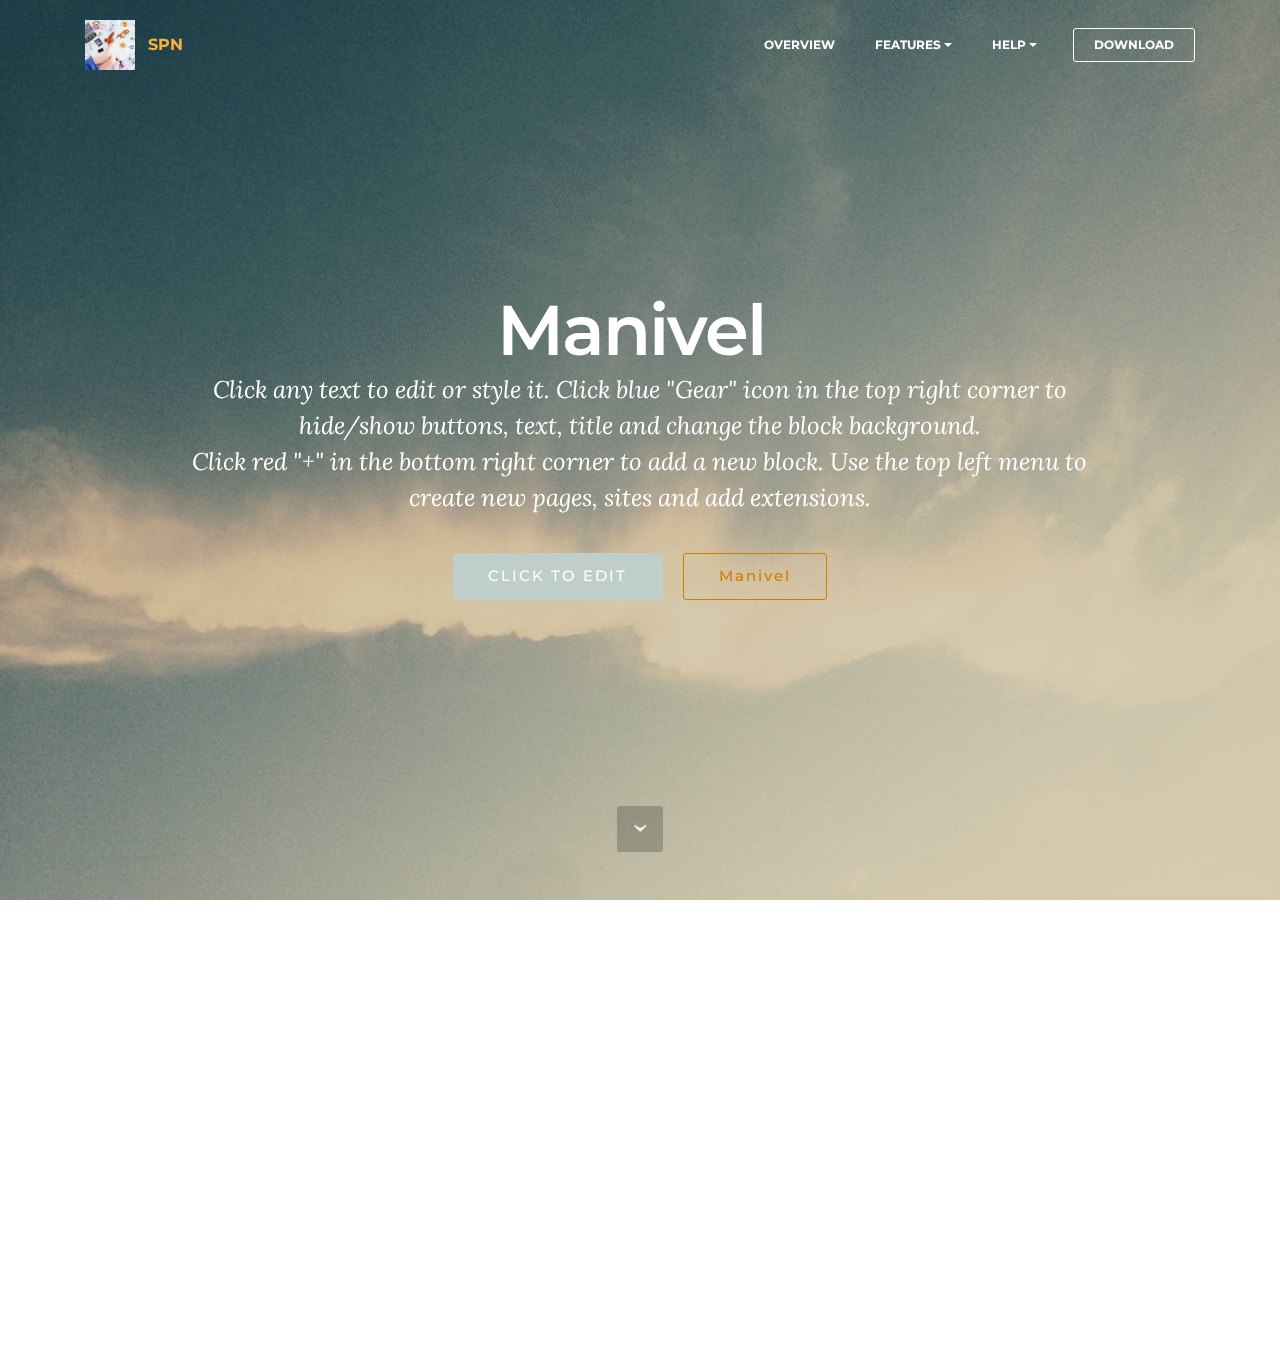
==== commit 836d4408: "create github pages" ====
--- a/index.html
+++ b/index.html
@@ -59,7 +59,7 @@
 
 </section>
 
-<section class="engine"><a rel="external" href="https://mobirise.com">https://mobirise.com/</a></section><section class="mbr-section mbr-section-hero mbr-section-full mbr-parallax-background mbr-section-with-arrow mbr-after-navbar" id="header1-1" style="background-image: url(assets/images/jumbotron.jpg);">
+<section class="engine"><a rel="external" href="https://mobirise.com">Site Creator</a></section><section class="mbr-section mbr-section-hero mbr-section-full mbr-parallax-background mbr-section-with-arrow mbr-after-navbar" id="header1-1" style="background-image: url(assets/images/jumbotron.jpg);">
 
     
 
@@ -77,11 +77,11 @@
         </div>
     </div>
 
-    <div class="mbr-arrow mbr-arrow-floating" aria-hidden="true"><a href="#footer1-2"><i class="mbr-arrow-icon"></i></a></div>
+    <div class="mbr-arrow mbr-arrow-floating" aria-hidden="true"><a href="#features7-3"><i class="mbr-arrow-icon"></i></a></div>
 
 </section>
 
-<section class="mbr-cards mbr-section mbr-section-nopadding" id="features7-3" style="background-color: rgb(239, 239, 239);">
+<section class="mbr-cards mbr-section mbr-section-nopadding" id="features7-3" data-bg-video="https://www.youtube.com/watch?v=uNCr7NdOJgw">
 
     
 
@@ -143,13 +143,6 @@
     </div>
 </section>
 
-<footer class="mbr-small-footer mbr-section mbr-section-nopadding" id="footer1-2" style="background-color: rgb(50, 50, 50); padding-top: 1.75rem; padding-bottom: 1.75rem;">
-    
-    <div class="container">
-        <p class="text-xs-center">Copyright (c) 2016 Mobirise.</p>
-    </div>
-</footer>
-
 
   <script src="assets/web/assets/jquery/jquery.min.js"></script>
   <script src="assets/tether/tether.min.js"></script>
@@ -159,6 +152,7 @@
   <script src="assets/touch-swipe/jquery.touch-swipe.min.js"></script>
   <script src="assets/viewport-checker/jquery.viewportchecker.js"></script>
   <script src="assets/jarallax/jarallax.js"></script>
+  <script src="assets/jquery-mb-ytplayer/jquery.mb.ytplayer.min.js"></script>
   <script src="assets/theme/js/script.js"></script>
   
   
--- a/assets/mobirise/css/mbr-additional.css
+++ b/assets/mobirise/css/mbr-additional.css
@@ -87,7 +87,7 @@
   background-color: #f3c649 !important;
 }
 .bg-danger {
-  background-color: #f28281 !important;
+  background-color: #faaf40 !important;
 }
 .btn-primary {
   background-color: #c0a375;
@@ -190,8 +190,8 @@
   border-color: #e1a90f !important;
 }
 .btn-danger {
-  background-color: #f28281;
-  border-color: #f28281;
+  background-color: #faaf40;
+  border-color: #faaf40;
   color: #ffffff;
 }
 .btn-danger:hover,
@@ -200,14 +200,14 @@
 .btn-danger:active,
 .btn-danger.active {
   color: #ffffff;
-  background-color: #eb3d3c;
-  border-color: #eb3d3c;
+  background-color: #e78d06;
+  border-color: #e78d06;
 }
 .btn-danger.disabled,
 .btn-danger:disabled {
   color: #ffffff !important;
-  background-color: #eb3d3c !important;
-  border-color: #eb3d3c !important;
+  background-color: #e78d06 !important;
+  border-color: #e78d06 !important;
 }
 .btn-primary-outline {
   background: none;
@@ -311,8 +311,8 @@
 }
 .btn-danger-outline {
   background: none;
-  border-color: #e82625;
-  color: #e82625;
+  border-color: #cf7d05;
+  color: #cf7d05;
 }
 .btn-danger-outline:hover,
 .btn-danger-outline:focus,
@@ -320,14 +320,14 @@
 .btn-danger-outline:active,
 .btn-danger-outline.active {
   color: #ffffff;
-  background-color: #f28281;
-  border-color: #f28281;
+  background-color: #faaf40;
+  border-color: #faaf40;
 }
 .btn-danger-outline.disabled,
 .btn-danger-outline:disabled {
   color: #ffffff !important;
-  background-color: #f28281 !important;
-  border-color: #f28281 !important;
+  background-color: #faaf40 !important;
+  border-color: #faaf40 !important;
 }
 .text-primary {
   color: #c0a375 !important;
@@ -342,7 +342,7 @@
   color: #f3c649 !important;
 }
 .text-danger {
-  color: #f28281 !important;
+  color: #faaf40 !important;
 }
 .alert-success {
   background-color: #90a878;
@@ -354,7 +354,7 @@
   background-color: #f3c649;
 }
 .alert-danger {
-  background-color: #f28281;
+  background-color: #faaf40;
 }
 .btn-social {
   border-color: #c0a375;
@@ -540,3 +540,67 @@
 #menu-0 .close-icon::after {
   background-color: #ffffff;
 }
+#gallery1-4 LI {
+  text-align: right;
+}
+#menu-5 .hide-buttons .nav-btn {
+  display: none !important;
+}
+#menu-5 .navbar-caption {
+  color: #ffffff;
+}
+#menu-5 .navbar-toggler {
+  color: #ffffff;
+}
+#menu-5 .link,
+#menu-5 .dropdown-item {
+  color: #ffffff;
+}
+#menu-5 .link {
+  font-size: 0.75rem;
+}
+#menu-5 .dropdown-item,
+#menu-5 .nav-dropdown-sm .link {
+  font-size: 0.812rem;
+}
+#menu-5 .link:hover,
+#menu-5 .dropdown-item:hover,
+#menu-5 .link:focus,
+#menu-5 .dropdown-item:focus {
+  color: #c0a375;
+}
+#menu-5 .link[aria-expanded="true"],
+#menu-5 .dropdown-menu {
+  background: #0e0e0e;
+}
+#menu-5 .nav-dropdown-sm .link:focus,
+#menu-5 .nav-dropdown-sm .link:hover,
+#menu-5 .nav-dropdown-sm .dropdown-item:focus,
+#menu-5 .nav-dropdown-sm .dropdown-item:hover {
+  background: #202020!important;
+}
+#menu-5 .navbar,
+#menu-5 .nav-dropdown-sm,
+#menu-5 .nav-dropdown-sm .link[aria-expanded="true"],
+#menu-5 .nav-dropdown-sm .dropdown-menu {
+  background: #282828;
+}
+#menu-5 .bg-color.transparent .link {
+  color: #ffffff;
+  transition: none;
+}
+#menu-5 .bg-color.transparent.opened .link {
+  transition: color 0.2s ease-in-out;
+}
+#menu-5 .bg-color.transparent.opened .link:hover,
+#menu-5 .bg-color.transparent.opened .link:focus {
+  color: #c0a375;
+}
+#menu-5 .link[aria-expanded="true"],
+#menu-5 .dropdown-item[aria-expanded="true"] {
+  color: #c0a375!important;
+}
+#menu-5 .close-icon::before,
+#menu-5 .close-icon::after {
+  background-color: #ffffff;
+}
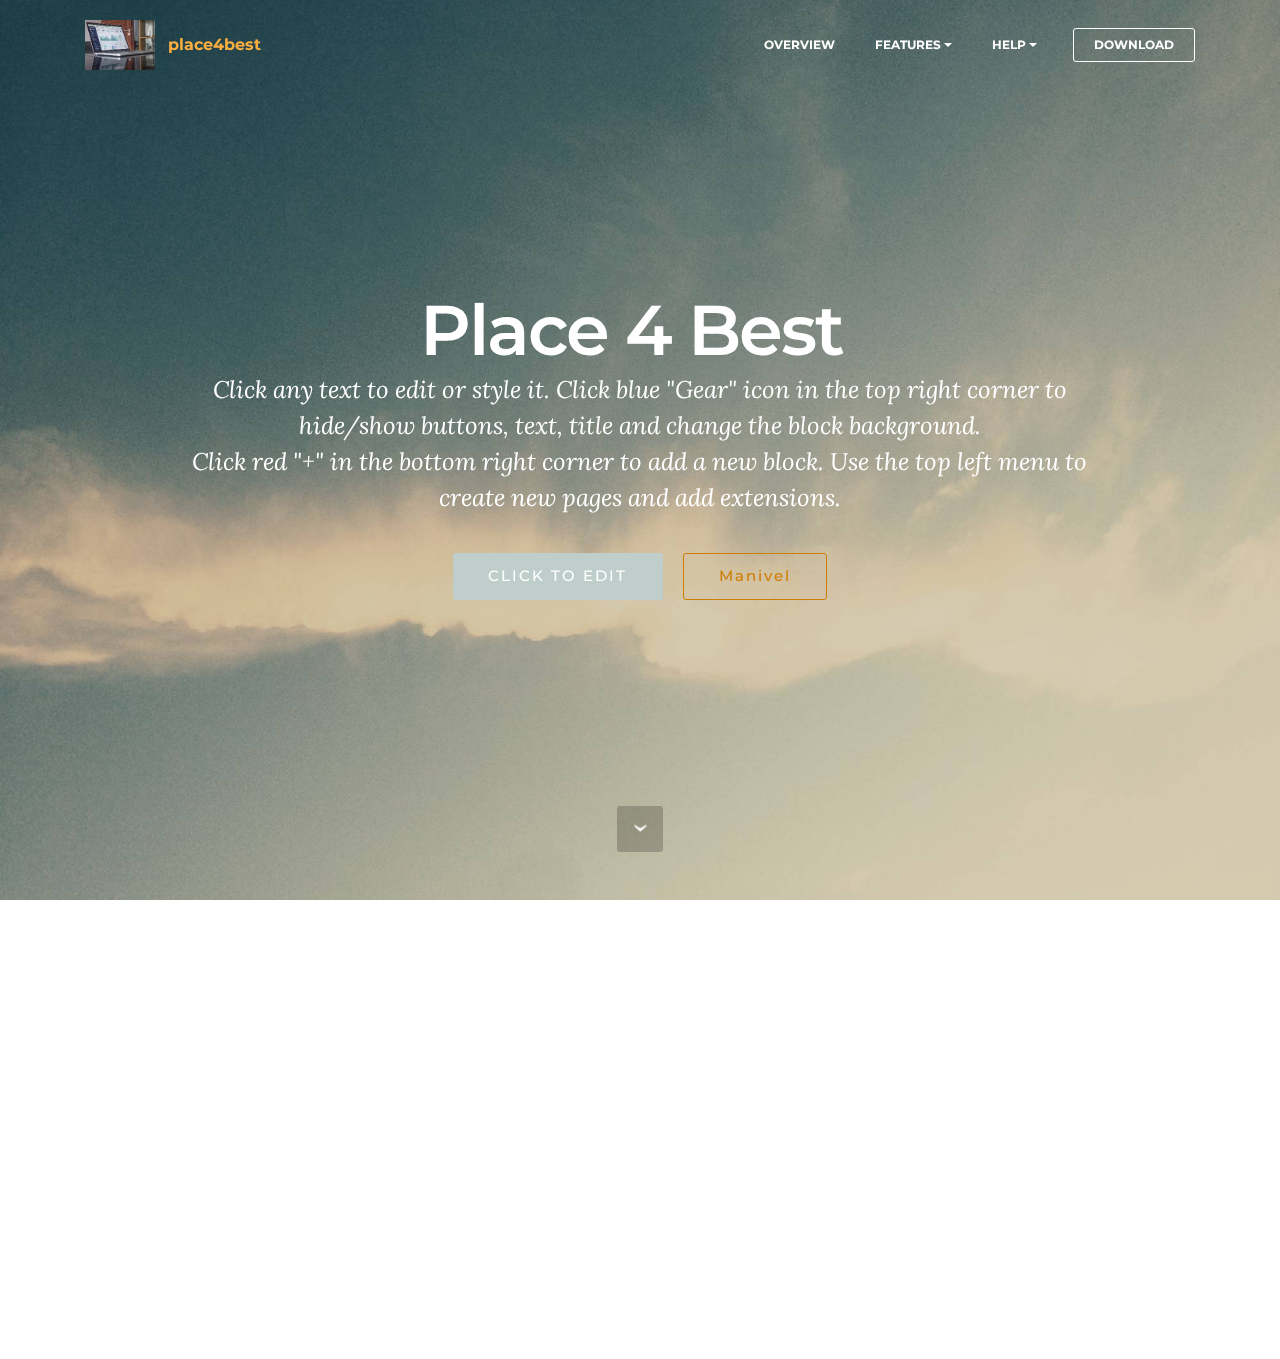
==== commit 5078c88b: "create github pages" ====
--- a/index.html
+++ b/index.html
@@ -6,7 +6,7 @@
   <meta http-equiv="X-UA-Compatible" content="IE=edge">
   <meta name="generator" content="Mobirise v3.12.1, mobirise.com">
   <meta name="viewport" content="width=device-width, initial-scale=1">
-  <link rel="shortcut icon" href="assets/images/mbr-128x128.jpg" type="image/x-icon">
+  <link rel="shortcut icon" href="assets/images/mbr-179x128.jpg" type="image/x-icon">
   <meta name="description" content="">
   
   <link rel="stylesheet" href="https://fonts.googleapis.com/css?family=Lora:400,700,400italic,700italic&amp;subset=latin">
@@ -35,8 +35,8 @@
                 <div class="mbr-table-cell">
 
                     <div class="navbar-brand">
-                        <a href="https://mobirise.com" class="navbar-logo"><img src="assets/images/mbr-128x128.jpg" alt="Mobirise"></a>
-                        <a class="navbar-caption text-danger" href="https://mobirise.com">SPN</a>
+                        <span class="navbar-logo"><img src="assets/images/mbr-179x128.jpg" alt="Mobirise"></span>
+                        <a class="navbar-caption text-danger" href="https://mobirise.com">place4best</a>
                     </div>
 
                 </div>
@@ -46,7 +46,7 @@
                         <div class="hamburger-icon"></div>
                     </button>
 
-                    <ul class="nav-dropdown collapse pull-xs-right nav navbar-nav navbar-toggleable-sm" id="exCollapsingNavbar"><li class="nav-item"><a class="nav-link link" href="https://mobirise.com/">OVERVIEW</a></li><li class="nav-item dropdown"><a class="nav-link link dropdown-toggle" data-toggle="dropdown-submenu" href="https://mobirise.com/">FEATURES</a><div class="dropdown-menu"><a class="dropdown-item" href="https://mobirise.com/">Mobile friendly</a><a class="dropdown-item" href="https://mobirise.com/">Based on Bootstrap</a><div class="dropdown"><a class="dropdown-item dropdown-toggle" data-toggle="dropdown-submenu" href="https://mobirise.com/">Trendy blocks</a><div class="dropdown-menu dropdown-submenu"><a class="dropdown-item" href="https://mobirise.com/">Image/content slider</a><a class="dropdown-item" href="https://mobirise.com/">Contact forms</a><a class="dropdown-item" href="https://mobirise.com/">Image gallery</a><a class="dropdown-item" href="https://mobirise.com/">Mobile menu</a><a class="dropdown-item" href="https://mobirise.com/">Google maps</a><a class="dropdown-item" href="https://mobirise.com/">Social buttons</a><a class="dropdown-item" href="https://mobirise.com/">Google fonts</a><a class="dropdown-item" href="https://mobirise.com/">Video background</a></div></div><a class="dropdown-item" href="https://mobirise.com/">Host anywhere</a></div></li><li class="nav-item dropdown"><a class="nav-link link dropdown-toggle" data-toggle="dropdown-submenu" href="https://mobirise.com/">HELP</a><div class="dropdown-menu"><a class="dropdown-item" href="http://forums.mobirise.com/">Forum</a><a class="dropdown-item" href="https://mobirise.com/">Tutorials</a><a class="dropdown-item" href="https://mobirise.com/">Contact us</a></div></li><li class="nav-item nav-btn"><a class="nav-link btn btn-white btn-white-outline" href="https://mobirise.com/">DOWNLOAD</a></li></ul>
+                    <ul class="nav-dropdown collapse pull-xs-right nav navbar-nav navbar-toggleable-sm" id="exCollapsingNavbar"><li class="nav-item"><a class="nav-link link" href="https://mobirise.com/">OVERVIEW</a></li><li class="nav-item dropdown"><a class="nav-link link dropdown-toggle" data-toggle="dropdown-submenu" href="https://mobirise.com/" aria-expanded="false">FEATURES</a><div class="dropdown-menu"><a class="dropdown-item" href="https://mobirise.com/">Mobile friendly</a><a class="dropdown-item" href="https://mobirise.com/">Based on Bootstrap</a><div class="dropdown"><a class="dropdown-item dropdown-toggle" data-toggle="dropdown-submenu" href="https://mobirise.com/">Trendy blocks</a><div class="dropdown-menu dropdown-submenu"><a class="dropdown-item" href="https://mobirise.com/">Image/content slider</a><a class="dropdown-item" href="https://mobirise.com/">Contact forms</a><a class="dropdown-item" href="https://mobirise.com/">Image gallery</a><a class="dropdown-item" href="https://mobirise.com/">Mobile menu</a><a class="dropdown-item" href="https://mobirise.com/">Google maps</a><a class="dropdown-item" href="https://mobirise.com/">Social buttons</a><a class="dropdown-item" href="https://mobirise.com/">Google fonts</a><a class="dropdown-item" href="https://mobirise.com/">Video background</a></div></div><a class="dropdown-item" href="https://mobirise.com/">Host anywhere</a></div></li><li class="nav-item dropdown open"><a class="nav-link link dropdown-toggle" data-toggle="dropdown-submenu" href="https://mobirise.com/" aria-expanded="true">HELP</a><div class="dropdown-menu"><a class="dropdown-item" href="http://forums.mobirise.com/">Forum</a><a class="dropdown-item" href="https://mobirise.com/">Tutorials</a><a class="dropdown-item" href="https://mobirise.com/">Contact us</a></div></li><li class="nav-item nav-btn"><a class="nav-link btn btn-white btn-white-outline" href="https://mobirise.com/">DOWNLOAD</a></li></ul>
                     <button hidden="" class="navbar-toggler navbar-close" type="button" data-toggle="collapse" data-target="#exCollapsingNavbar">
                         <div class="close-icon"></div>
                     </button>
@@ -59,7 +59,7 @@
 
 </section>
 
-<section class="engine"><a rel="external" href="https://mobirise.com">Site Creator</a></section><section class="mbr-section mbr-section-hero mbr-section-full mbr-parallax-background mbr-section-with-arrow mbr-after-navbar" id="header1-1" style="background-image: url(assets/images/jumbotron.jpg);">
+<section class="engine"><a rel="external" href="https://mobirise.com">Mobirise Web Page Creator</a></section><section class="mbr-section mbr-section-hero mbr-section-full mbr-parallax-background mbr-section-with-arrow mbr-after-navbar" id="header1-1" style="background-image: url(assets/images/jumbotron.jpg);">
 
     
 
@@ -69,8 +69,8 @@
             <div class="row">
                 <div class="mbr-section col-md-10 col-md-offset-1 text-xs-center">
 
-                    <h1 class="mbr-section-title display-1">Manivel&nbsp;</h1>
-                    <p class="mbr-section-lead lead">Click any text to edit or style it. Click blue "Gear" icon in the top right corner to hide/show buttons, text, title and change the block background. <br> Click red "+" in the bottom right corner to add a new block. Use the top left menu to create new pages, sites and add extensions.</p>
+                    <h1 class="mbr-section-title display-1">Place 4 Best&nbsp;</h1>
+                    <p class="mbr-section-lead lead">Click any text to edit or style it. Click blue "Gear" icon in the top right corner to hide/show buttons, text, title and change the block background. <br> Click red "+" in the bottom right corner to add a new block. Use the top left menu to create new pages and add extensions.</p>
                     <div class="mbr-section-btn"><a class="btn btn-lg btn-secondary" href="https://mobirise.com">CLICK TO EDIT</a> <a class="btn btn-lg btn-danger-outline btn-danger" href="page1.html">Manivel</a></div>
                 </div>
             </div>
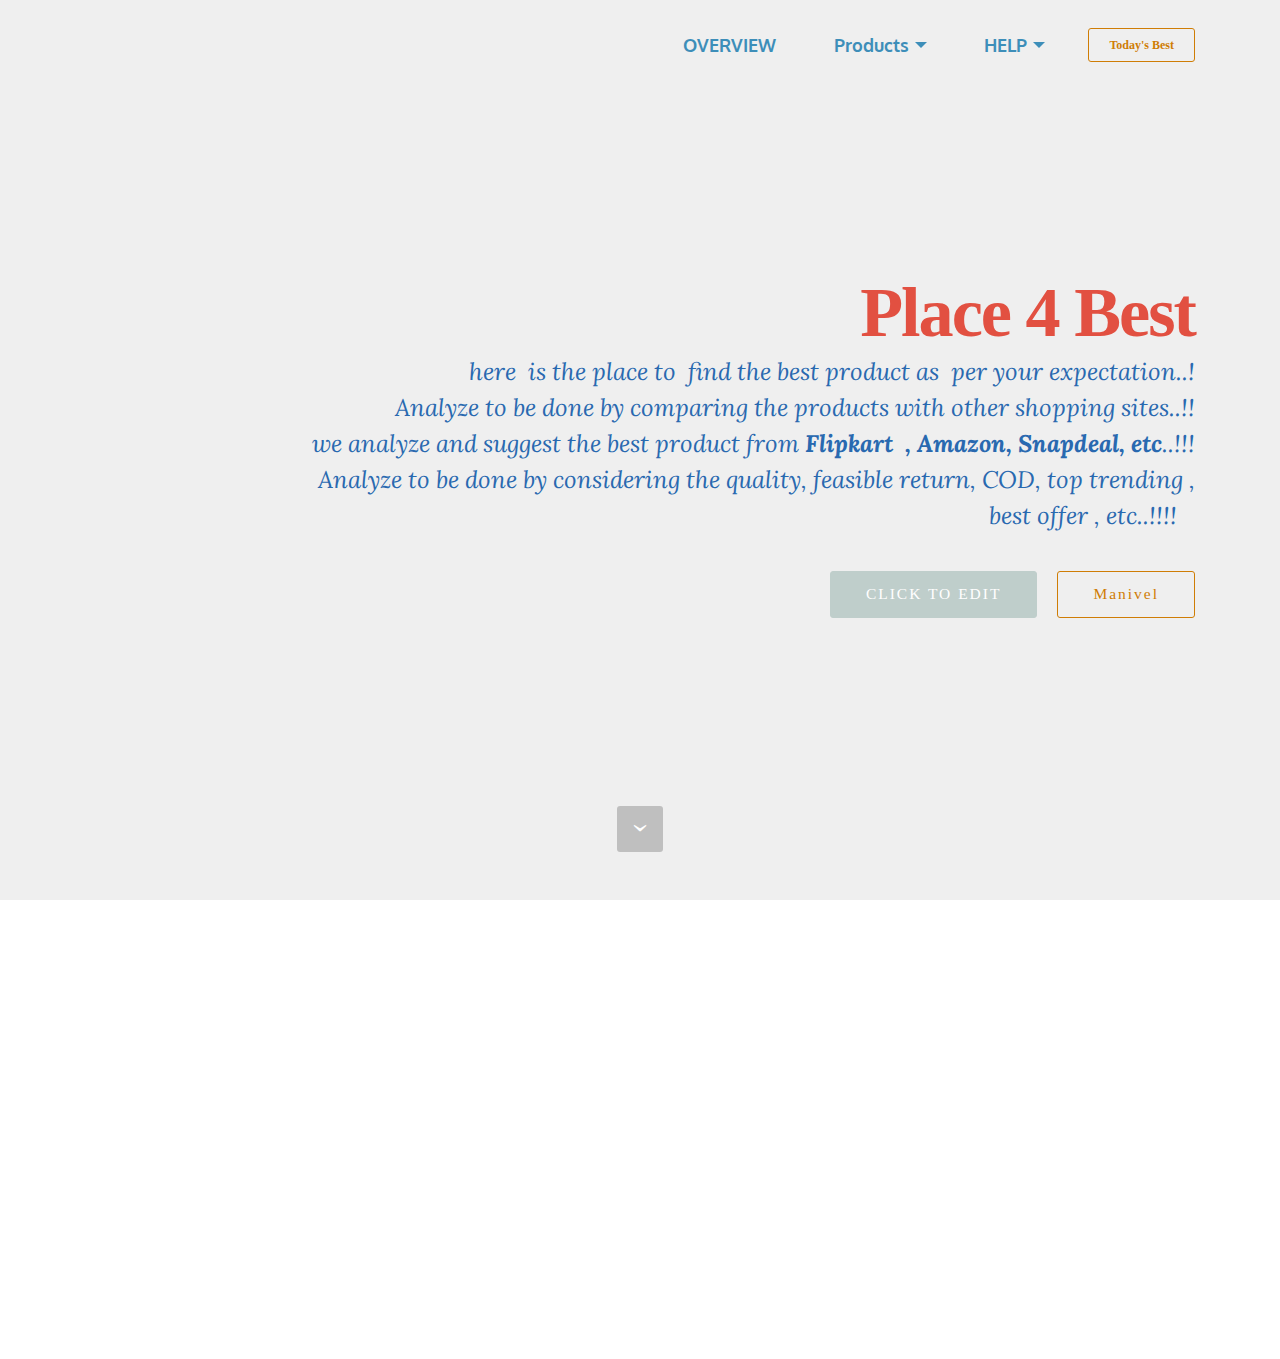
==== commit 52e7114e: "create github pages" ====
--- a/index.html
+++ b/index.html
@@ -6,7 +6,7 @@
   <meta http-equiv="X-UA-Compatible" content="IE=edge">
   <meta name="generator" content="Mobirise v3.12.1, mobirise.com">
   <meta name="viewport" content="width=device-width, initial-scale=1">
-  <link rel="shortcut icon" href="assets/images/mbr-179x128.jpg" type="image/x-icon">
+  <link rel="shortcut icon" href="assets/images/img-128x128.png" type="image/x-icon">
   <meta name="description" content="">
   
   <link rel="stylesheet" href="https://fonts.googleapis.com/css?family=Lora:400,700,400italic,700italic&amp;subset=latin">
@@ -28,25 +28,18 @@
 <body>
 <section id="menu-0">
 
-    <nav class="navbar navbar-dropdown bg-color transparent navbar-fixed-top">
+    <nav class="navbar navbar-dropdown bg-color transparent">
         <div class="container">
 
             <div class="mbr-table">
-                <div class="mbr-table-cell">
-
-                    <div class="navbar-brand">
-                        <span class="navbar-logo"><img src="assets/images/mbr-179x128.jpg" alt="Mobirise"></span>
-                        <a class="navbar-caption text-danger" href="https://mobirise.com">place4best</a>
-                    </div>
-
-                </div>
+                
                 <div class="mbr-table-cell">
 
                     <button class="navbar-toggler pull-xs-right hidden-md-up" type="button" data-toggle="collapse" data-target="#exCollapsingNavbar">
                         <div class="hamburger-icon"></div>
                     </button>
 
-                    <ul class="nav-dropdown collapse pull-xs-right nav navbar-nav navbar-toggleable-sm" id="exCollapsingNavbar"><li class="nav-item"><a class="nav-link link" href="https://mobirise.com/">OVERVIEW</a></li><li class="nav-item dropdown"><a class="nav-link link dropdown-toggle" data-toggle="dropdown-submenu" href="https://mobirise.com/" aria-expanded="false">FEATURES</a><div class="dropdown-menu"><a class="dropdown-item" href="https://mobirise.com/">Mobile friendly</a><a class="dropdown-item" href="https://mobirise.com/">Based on Bootstrap</a><div class="dropdown"><a class="dropdown-item dropdown-toggle" data-toggle="dropdown-submenu" href="https://mobirise.com/">Trendy blocks</a><div class="dropdown-menu dropdown-submenu"><a class="dropdown-item" href="https://mobirise.com/">Image/content slider</a><a class="dropdown-item" href="https://mobirise.com/">Contact forms</a><a class="dropdown-item" href="https://mobirise.com/">Image gallery</a><a class="dropdown-item" href="https://mobirise.com/">Mobile menu</a><a class="dropdown-item" href="https://mobirise.com/">Google maps</a><a class="dropdown-item" href="https://mobirise.com/">Social buttons</a><a class="dropdown-item" href="https://mobirise.com/">Google fonts</a><a class="dropdown-item" href="https://mobirise.com/">Video background</a></div></div><a class="dropdown-item" href="https://mobirise.com/">Host anywhere</a></div></li><li class="nav-item dropdown open"><a class="nav-link link dropdown-toggle" data-toggle="dropdown-submenu" href="https://mobirise.com/" aria-expanded="true">HELP</a><div class="dropdown-menu"><a class="dropdown-item" href="http://forums.mobirise.com/">Forum</a><a class="dropdown-item" href="https://mobirise.com/">Tutorials</a><a class="dropdown-item" href="https://mobirise.com/">Contact us</a></div></li><li class="nav-item nav-btn"><a class="nav-link btn btn-white btn-white-outline" href="https://mobirise.com/">DOWNLOAD</a></li></ul>
+                    <ul class="nav-dropdown collapse pull-xs-right nav navbar-nav navbar-toggleable-sm" id="exCollapsingNavbar"><li class="nav-item"><a class="nav-link link" href="index.html">OVERVIEW</a></li><li class="nav-item dropdown open"><a class="nav-link link dropdown-toggle" data-toggle="dropdown-submenu" href="https://mobirise.com/" aria-expanded="true">Products</a><div class="dropdown-menu"><a class="dropdown-item" href="https://mobirise.com/">Mobiles</a><a class="dropdown-item" href="https://mobirise.com/">Furniture</a><div class="dropdown"><a class="dropdown-item dropdown-toggle" data-toggle="dropdown-submenu" href="https://mobirise.com/">Trendy blocks</a><div class="dropdown-menu dropdown-submenu"><a class="dropdown-item" href="https://mobirise.com/">Image/content slider</a><a class="dropdown-item" href="https://mobirise.com/">Contact forms</a><a class="dropdown-item" href="https://mobirise.com/">Image gallery</a><a class="dropdown-item" href="https://mobirise.com/">Mobile menu</a><a class="dropdown-item" href="https://mobirise.com/">Google maps</a><a class="dropdown-item" href="https://mobirise.com/">Social buttons</a><a class="dropdown-item" href="https://mobirise.com/">Google fonts</a><a class="dropdown-item" href="https://mobirise.com/">Video background</a></div></div><a class="dropdown-item" href="https://mobirise.com/">Host anywhere</a></div></li><li class="nav-item dropdown"><a class="nav-link link dropdown-toggle" data-toggle="dropdown-submenu" href="https://mobirise.com/" aria-expanded="false">HELP</a><div class="dropdown-menu"><a class="dropdown-item" href="http://forums.mobirise.com/">Forum</a><a class="dropdown-item" href="https://mobirise.com/">Tutorials</a><a class="dropdown-item" href="https://mobirise.com/">Contact us</a></div></li><li class="nav-item nav-btn"><a class="nav-link btn btn-danger-outline btn-danger" href="https://mobirise.com/">Today's Best</a></li></ul>
                     <button hidden="" class="navbar-toggler navbar-close" type="button" data-toggle="collapse" data-target="#exCollapsingNavbar">
                         <div class="close-icon"></div>
                     </button>
@@ -59,7 +52,7 @@
 
 </section>
 
-<section class="engine"><a rel="external" href="https://mobirise.com">Mobirise Web Page Creator</a></section><section class="mbr-section mbr-section-hero mbr-section-full mbr-parallax-background mbr-section-with-arrow mbr-after-navbar" id="header1-1" style="background-image: url(assets/images/jumbotron.jpg);">
+<section class="engine"><a rel="external" href="https://mobirise.com">mobirise.com</a></section><section class="mbr-section mbr-section-hero mbr-section-full mbr-section-with-arrow mbr-after-navbar" id="header1-1" style="background-color: rgb(239, 239, 239);">
 
     
 
@@ -67,10 +60,10 @@
 
         <div class="container">
             <div class="row">
-                <div class="mbr-section col-md-10 col-md-offset-1 text-xs-center">
+                <div class="mbr-section col-md-10 col-md-offset-2 text-xs-right">
 
-                    <h1 class="mbr-section-title display-1">Place 4 Best&nbsp;</h1>
-                    <p class="mbr-section-lead lead">Click any text to edit or style it. Click blue "Gear" icon in the top right corner to hide/show buttons, text, title and change the block background. <br> Click red "+" in the bottom right corner to add a new block. Use the top left menu to create new pages and add extensions.</p>
+                    <h1 class="mbr-section-title display-1">Place 4 Best</h1>
+                    <p class="mbr-section-lead lead">here &nbsp;is the place to &nbsp;find the best product as &nbsp;per your expectation..!<br>Analyze to be done by comparing the products with other shopping sites..!!<br>we analyze and suggest the best product from <strong>Flipkart &nbsp;, Amazon, Snapdeal, etc</strong>..!!!<br>Analyze to be done by considering the quality, feasible return, COD, top trending , best offer , etc..!!!! &nbsp;&nbsp;</p>
                     <div class="mbr-section-btn"><a class="btn btn-lg btn-secondary" href="https://mobirise.com">CLICK TO EDIT</a> <a class="btn btn-lg btn-danger-outline btn-danger" href="page1.html">Manivel</a></div>
                 </div>
             </div>
@@ -151,7 +144,6 @@
   <script src="assets/dropdown/js/script.min.js"></script>
   <script src="assets/touch-swipe/jquery.touch-swipe.min.js"></script>
   <script src="assets/viewport-checker/jquery.viewportchecker.js"></script>
-  <script src="assets/jarallax/jarallax.js"></script>
   <script src="assets/jquery-mb-ytplayer/jquery.mb.ytplayer.min.js"></script>
   <script src="assets/theme/js/script.js"></script>
   
--- a/assets/mobirise/css/mbr-additional.css
+++ b/assets/mobirise/css/mbr-additional.css
@@ -1,4 +1,4 @@
-@import url(https://fonts.googleapis.com/css?family=Montserrat:400,700);
+@import url(https://fonts.googleapis.com/css?family=Oxygen:400,300,700);
 @import url(https://fonts.googleapis.com/css?family=Lora:400,700);
 @import url(https://fonts.googleapis.com/css?family=Raleway:400,300,700);
 
@@ -36,7 +36,7 @@
 .mbr-gallery-title,
 .mbr-map [data-state-details],
 .mbr-price {
-  font-family: 'Montserrat', sans-serif;
+  font-family: undefined;
 }
 .mbr-footer-content h1,
 .mbr-footer .mbr-contacts h1,
@@ -50,7 +50,7 @@
 .mbr-footer .mbr-contacts p strong,
 .mbr-footer-content strong,
 .mbr-footer .mbr-contacts strong {
-  font-family: 'Montserrat', sans-serif;
+  font-family: undefined;
 }
 .btn-sm,
 .lead a,
@@ -62,13 +62,13 @@
   font-family: 'Lora', serif;
 }
 .mbr-author-name {
-  font-family: 'Montserrat', sans-serif;
+  font-family: undefined;
 }
 .mbr-author-desc {
   font-family: 'Lora', serif;
 }
 .mbr-plan-title {
-  font-family: 'Montserrat', sans-serif;
+  font-family: undefined;
 }
 .mbr-plan-subtitle,
 .mbr-plan-price-desc {
@@ -416,20 +416,22 @@
 }
 #menu-0 .navbar-caption {
   color: #ffffff;
+  font-size: 48px;
 }
 #menu-0 .navbar-toggler {
-  color: #ffffff;
+  color: #3d8eb9;
 }
 #menu-0 .link,
 #menu-0 .dropdown-item {
-  color: #ffffff;
+  color: #3d8eb9;
+  font-family: 'Oxygen', sans-serif;
 }
 #menu-0 .link {
-  font-size: 0.75rem;
+  font-size: 1.1rem;
 }
 #menu-0 .dropdown-item,
 #menu-0 .nav-dropdown-sm .link {
-  font-size: 0.812rem;
+  font-size: 1.191rem;
 }
 #menu-0 .link:hover,
 #menu-0 .dropdown-item:hover,
@@ -439,22 +441,22 @@
 }
 #menu-0 .link[aria-expanded="true"],
 #menu-0 .dropdown-menu {
-  background: #0e0e0e;
+  background: #e6e6e6;
 }
 #menu-0 .nav-dropdown-sm .link:focus,
 #menu-0 .nav-dropdown-sm .link:hover,
 #menu-0 .nav-dropdown-sm .dropdown-item:focus,
 #menu-0 .nav-dropdown-sm .dropdown-item:hover {
-  background: #202020!important;
+  background: #f7f7f7!important;
 }
 #menu-0 .navbar,
 #menu-0 .nav-dropdown-sm,
 #menu-0 .nav-dropdown-sm .link[aria-expanded="true"],
 #menu-0 .nav-dropdown-sm .dropdown-menu {
-  background: #282828;
+  background: #ffffff;
 }
 #menu-0 .bg-color.transparent .link {
-  color: #ffffff;
+  color: #3d8eb9;
   transition: none;
 }
 #menu-0 .bg-color.transparent.opened .link {
@@ -470,7 +472,13 @@
 }
 #menu-0 .close-icon::before,
 #menu-0 .close-icon::after {
-  background-color: #ffffff;
+  background-color: #3d8eb9;
+}
+#header1-1 .mbr-section-title {
+  color: #e25041;
+}
+#header1-1 .mbr-section-lead {
+  color: #2969b0;
 }
 #features7-3 .card-subtitle {
   color: #bcbcbc;
@@ -479,25 +487,28 @@
   background-color: #c0a375;
   border-color: #c0a375;
 }
+
 #menu-0 .hide-buttons .nav-btn {
   display: none !important;
 }
 #menu-0 .navbar-caption {
   color: #ffffff;
+  font-size: 48px;
 }
 #menu-0 .navbar-toggler {
-  color: #ffffff;
+  color: #3d8eb9;
 }
 #menu-0 .link,
 #menu-0 .dropdown-item {
-  color: #ffffff;
+  color: #3d8eb9;
+  font-family: 'Oxygen', sans-serif;
 }
 #menu-0 .link {
-  font-size: 0.75rem;
+  font-size: 1.1rem;
 }
 #menu-0 .dropdown-item,
 #menu-0 .nav-dropdown-sm .link {
-  font-size: 0.812rem;
+  font-size: 1.191rem;
 }
 #menu-0 .link:hover,
 #menu-0 .dropdown-item:hover,
@@ -507,22 +518,22 @@
 }
 #menu-0 .link[aria-expanded="true"],
 #menu-0 .dropdown-menu {
-  background: #0e0e0e;
+  background: #e6e6e6;
 }
 #menu-0 .nav-dropdown-sm .link:focus,
 #menu-0 .nav-dropdown-sm .link:hover,
 #menu-0 .nav-dropdown-sm .dropdown-item:focus,
 #menu-0 .nav-dropdown-sm .dropdown-item:hover {
-  background: #202020!important;
+  background: #f7f7f7!important;
 }
 #menu-0 .navbar,
 #menu-0 .nav-dropdown-sm,
 #menu-0 .nav-dropdown-sm .link[aria-expanded="true"],
 #menu-0 .nav-dropdown-sm .dropdown-menu {
-  background: #282828;
+  background: #ffffff;
 }
 #menu-0 .bg-color.transparent .link {
-  color: #ffffff;
+  color: #3d8eb9;
   transition: none;
 }
 #menu-0 .bg-color.transparent.opened .link {
@@ -538,30 +549,33 @@
 }
 #menu-0 .close-icon::before,
 #menu-0 .close-icon::after {
-  background-color: #ffffff;
+  background-color: #3d8eb9;
 }
 #gallery1-4 LI {
   text-align: right;
 }
+
 #menu-5 .hide-buttons .nav-btn {
   display: none !important;
 }
 #menu-5 .navbar-caption {
   color: #ffffff;
+  font-size: 48px;
 }
 #menu-5 .navbar-toggler {
-  color: #ffffff;
+  color: #3d8eb9;
 }
 #menu-5 .link,
 #menu-5 .dropdown-item {
-  color: #ffffff;
+  color: #3d8eb9;
+  font-family: 'Oxygen', sans-serif;
 }
 #menu-5 .link {
-  font-size: 0.75rem;
+  font-size: 1.1rem;
 }
 #menu-5 .dropdown-item,
 #menu-5 .nav-dropdown-sm .link {
-  font-size: 0.812rem;
+  font-size: 1.191rem;
 }
 #menu-5 .link:hover,
 #menu-5 .dropdown-item:hover,
@@ -571,22 +585,22 @@
 }
 #menu-5 .link[aria-expanded="true"],
 #menu-5 .dropdown-menu {
-  background: #0e0e0e;
+  background: #e6e6e6;
 }
 #menu-5 .nav-dropdown-sm .link:focus,
 #menu-5 .nav-dropdown-sm .link:hover,
 #menu-5 .nav-dropdown-sm .dropdown-item:focus,
 #menu-5 .nav-dropdown-sm .dropdown-item:hover {
-  background: #202020!important;
+  background: #f7f7f7!important;
 }
 #menu-5 .navbar,
 #menu-5 .nav-dropdown-sm,
 #menu-5 .nav-dropdown-sm .link[aria-expanded="true"],
 #menu-5 .nav-dropdown-sm .dropdown-menu {
-  background: #282828;
+  background: #ffffff;
 }
 #menu-5 .bg-color.transparent .link {
-  color: #ffffff;
+  color: #3d8eb9;
   transition: none;
 }
 #menu-5 .bg-color.transparent.opened .link {
@@ -602,5 +616,5 @@
 }
 #menu-5 .close-icon::before,
 #menu-5 .close-icon::after {
-  background-color: #ffffff;
-}
+  background-color: #3d8eb9;
+}
